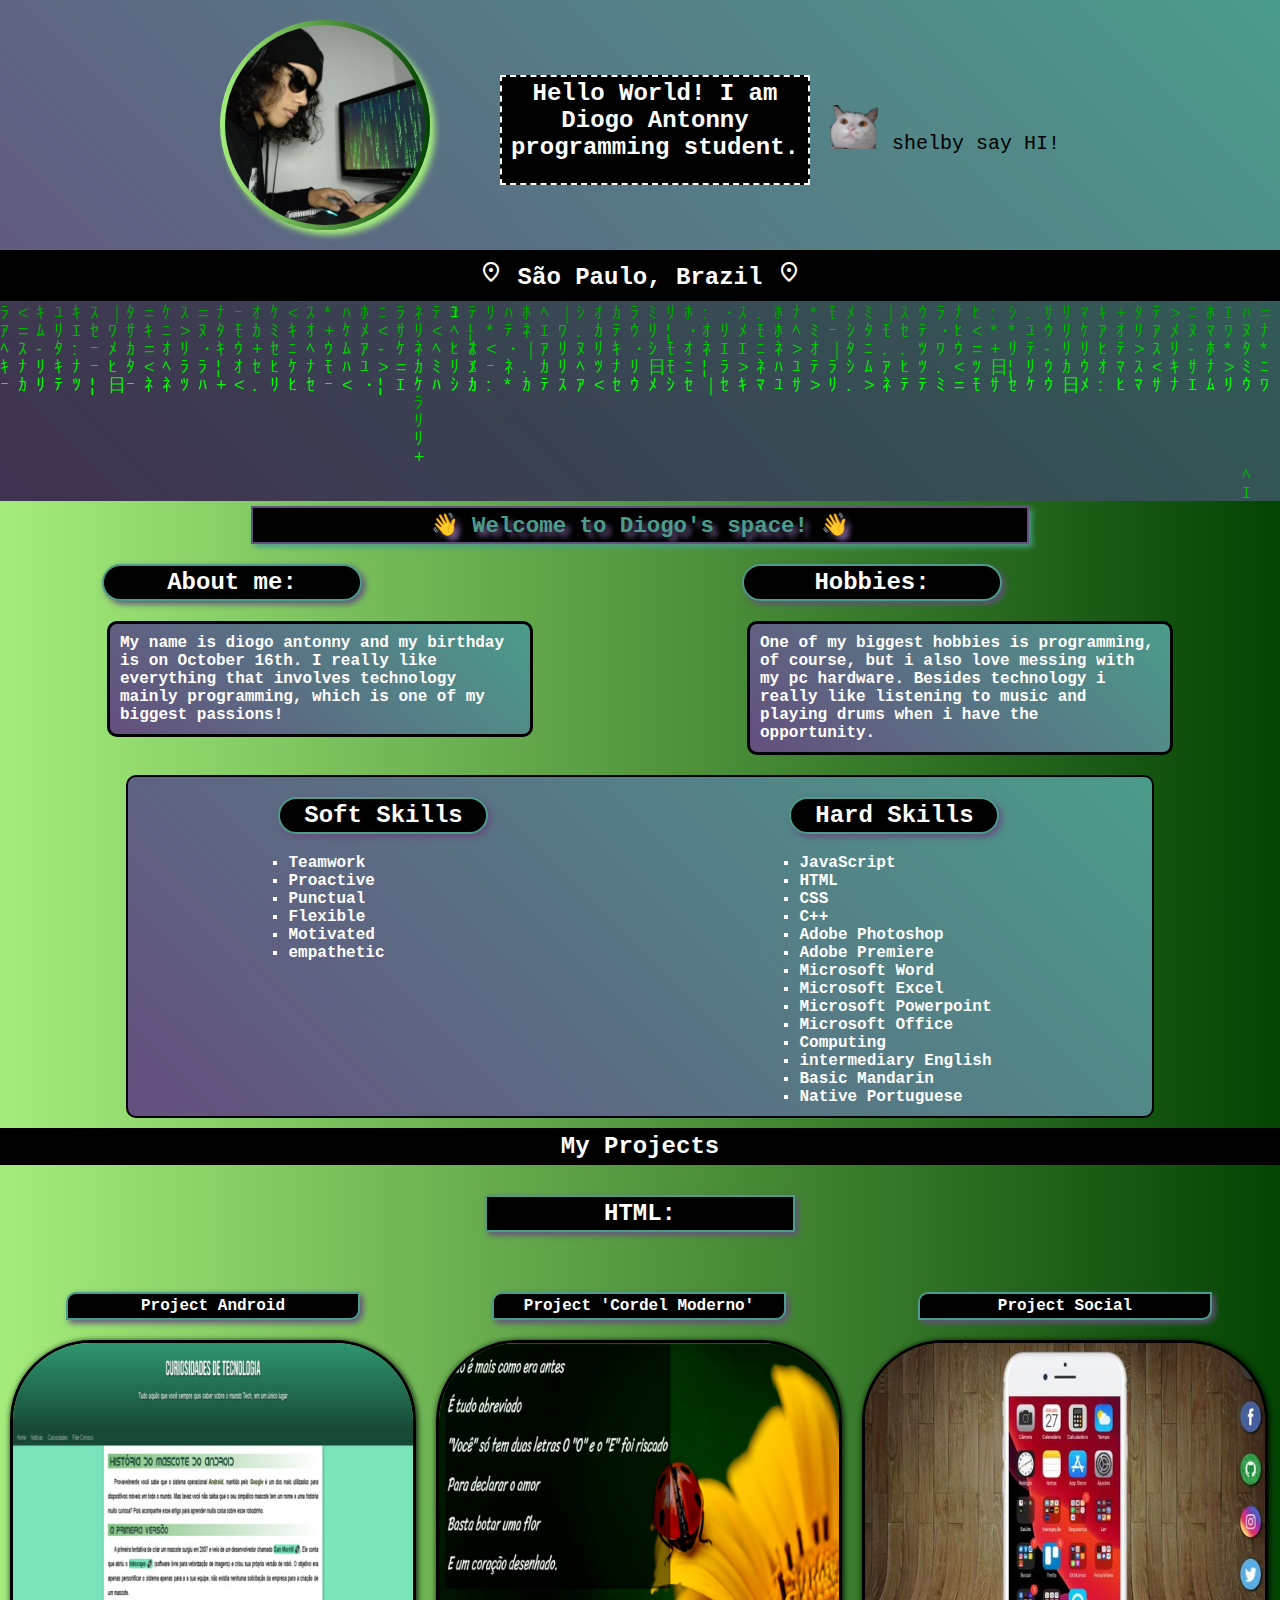
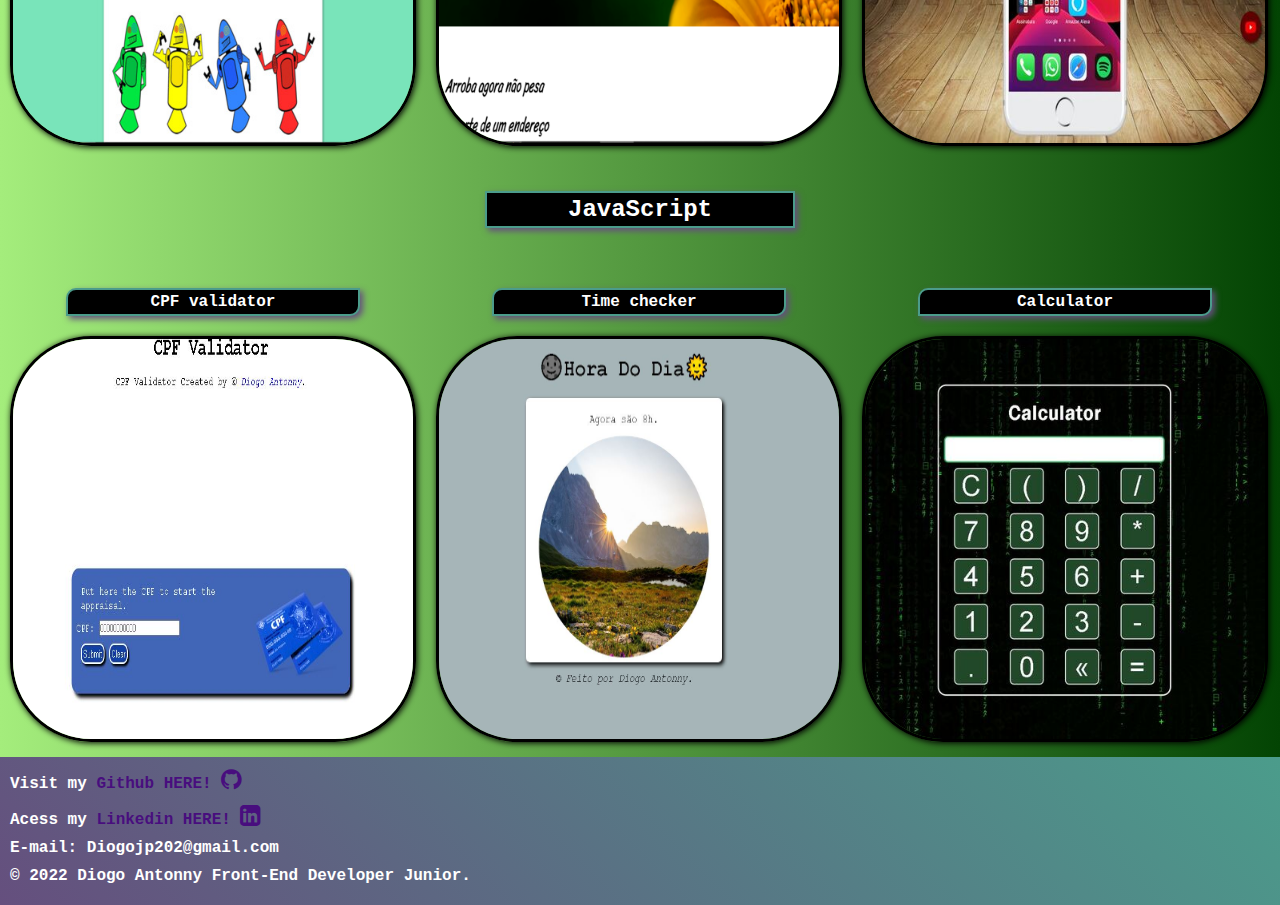
==== index.html @ 1740e3e9 "imagens trocadas" ====
<!DOCTYPE html>
<html lang="pt-br">
<head>
    <meta charset="UTF-8">
    <meta http-equiv="X-UA-Compatible" content="IE=edge">
    <meta name="viewport" content="width=device-width, initial-scale=1.0">
    <title>Diogo Antonny</title>

    <link rel="stylesheet" href="estilos/mobile.css" media="all">
    <link rel="stylesheet" href="estilos/outrasMidias.css">

    <link rel="stylesheet" href="https://fonts.googleapis.com/css2?family=Material+Symbols+Sharp:opsz,wght,FILL,GRAD@20..48,100..700,0..1,-50..200" />

    <link rel="stylesheet" href="https://cdnjs.cloudflare.com/ajax/libs/font-awesome/4.7.0/css/font-awesome.min.css">
    <link rel="shortcut icon" href="Imagens/Shelby.ico" type="image/x-icon">
</head>
<body>
    <header>
        <div class="divProfileImg">
            <img src="Imagens/DiogoHacker.jpg" alt="Diogo_Imagem" class="ProfileImg">
            <h1 id="apresentacao">
                Hello World! I am Diogo Antonny programming  student.
            </h1>
            <p style="font-size: 20px;" class="fontRaibow"><img src="Imagens/Shelby.png" alt="Shelby" id="shelby"> shelby say HI!</p>
        </div>
        <h2 class="Location">
            <span class="material-symbols-sharp"> location_on </span> São Paulo, Brazil <span class="material-symbols-sharp"> location_on </span>
        </h2>
        <canvas id="matrix"></canvas>
    </header>
    <main>
        <h1 id="welcome">  
            👋 Welcome to Diogo's space! 👋
        </h1>
        <div id="desc">
            <div class="aboutMe">
                <h2 class="topicos">
                    About me:
                </h2>
                <p class="descricao">
                    My name is diogo antonny and my birthday is on October 16th. I really like everything that involves technology mainly programming, which is one of my biggest passions!
                </p>
            </div>
            <div class="Hobbies">
                <h2 class="topicos">
                    Hobbies:
                </h2>
                <p class="descricao">
                    One of my biggest hobbies is programming, of course, but i also love messing with my pc hardware. Besides technology i really like listening to music and playing drums when i have the opportunity.
                </p>
            </div>
        </div>
        <div class="Skills">
            <div class="SoftSkills">
                <h2 class="topicos" id="sk1">
                    Soft Skills
                </h2>
                <ul>
                    <li>Teamwork</li>
                    <li>Proactive</li>
                    <li>Punctual</li>
                    <li>Flexible</li>
                    <li>Motivated</li>
                    <li>empathetic</li>
                </ul>
            </div>
            <div class="HardSkills">
                <h2 class="topicos" id="sk2">Hard Skills</h2>
                <ul id="UHS">
                    <!--Colocar icones das tecnologias-->
                    <li>JavaScript</li>
                    <li>HTML</li>
                    <li>CSS</li>
                    <li>C++</li>
                    <li>Adobe Photoshop</li>
                    <li>Adobe Premiere</li>
                    <li>Microsoft Word</li>
                    <li>Microsoft Excel</li>
                    <li>Microsoft Powerpoint</li>
                    <li>Microsoft Office</li>
                    <li>Computing</li>
                    <li>intermediary English</li>
                    <li>Basic Mandarin</li>
                    <li>Native Portuguese</li>
                </ul>
            </div>
        </div>
        <section>
            <h2  class="projetos">
                My Projects
            </h2>
            <h3>
                HTML:
            </h3>
            <article class="HTML_CSS" >
                <div class="Project" >
                    <h4>
                        Project Android
                    </h4>
                    <a href="https://diogojp202.github.io/Html-Css/Desafios/Modulo%202/Desafio010(com%20a%20aula)/Android.html" target="_blank">
                        <img src="Imagens/Android.jpg" alt="Project-Android" class="ProjectImg"> 
                    </a>
                </div>
                <div class="Project">
                    <h4>
                        Project 'Cordel Moderno'
                    </h4>
                    <a href="https://diogojp202.github.io/Html-Css/Desafios/Modulo%203/Desafio012/index.html" target="_blank">
                        <img src="Imagens/Project_Cordel.jpg" alt="Project-Cordel" class="ProjectImg"> 
                    </a>
                </div>
                <div class="Project">
                    <h4>
                        Project Social
                    </h4>
                    <a href="https://diogojp202.github.io/Html-Css/Desafios/Modulo-4/Desafio015/comovideo/Html/index.html" target="_blank">
                        <img src="Imagens/Project_Social.jpg" alt="Project-Social" class="ProjectImg">
                    </a>
                </div>
                <div class="Project">
                    <h4>
                        Project Dark Souls
                    </h4>
                    <a href="https://diogojp202.github.io/Projeto_Dark_Souls_3/" target="_blank">
                        <img src="Imagens/Project_Dark_Souls.JPG" alt="Project-Dark_Souls" class="ProjectImg">
                    </a>
                </div>
                <div class="Project">
                    <h4>
                        Project Login
                    </h4>
                    <a href="https://diogojp202.github.io/Html-Css/Desafios/Modulo-4/Desafio016/index.html" target="_blank">
                        <img src="Imagens/Tela_De_Login.JPG" alt="Project-Login" class="ProjectImg">
                    </a>
                </div>
            </article>
            <h3>
                JavaScript
            </h3>
            <article class="JavaScript">
                <div class="Project">
                    <h4>
                        CPF validator
                    </h4>
                    <a href="https://diogojp202.github.io/JavaScript/Udemy/desafios/desafio016/index.html" target="_blank">
                        <img src="Imagens/cfp.jpg" alt="calculator" class="ProjectImg">
                    </a>
                </div>
                <div class="Project">
                    <h4>
                        Time checker
                    </h4>
                    <a href="https://diogojp202.github.io/JavaScript/Desafioseaulas/ex01/ex01.html" target="_blank">
                        <img src="Imagens/TimerChecker.jpg" alt="TimeChecker" class="ProjectImg">
                    </a>
                </div>
                <div class="Project">
                    <h4>
                        Calculator
                    </h4>
                    <a href="https://diogojp202.github.io/JavaScript/Udemy/desafios/desafio015/calculadora.html " target="_blank">
                        <img src="Imagens/calculator1.jpg" alt="calculator" class="ProjectImg">
                    </a>
                </div>
                <div class="Project">
                    <h4>
                        Age checker
                    </h4>
                    <a href="https://diogojp202.github.io/JavaScript/Desafioseaulas/ex02/ex02.html" target="_blank">
                        <img src="Imagens/Age_Verificator.jpg" alt="AgeChecker" class="ProjectImg">
                    </a>
                </div>
                <div class="Project">
                    <h4>
                        Matrix Rain
                    </h4>
                    <a href="https://diogojp202.github.io/JavaScript/DesafiosEmJS/MatrixRain/index.html" target="_blank">
                        <img src="Imagens/Matrix_Rain.jpg" alt="Matrix Rain" class="ProjectImg">
                    </a>
                </div>
                <div class="Project">
                    <h4>
                        IMC
                    </h4>
                    <a href="https://diogojp202.github.io/JavaScript/Udemy/desafios/desafio007.1/index.html" target="_blank">
                        <img src="Imagens/IMC_Verificator.JPG" alt="IMC" class="ProjectImg">
                    </a>
                </div>
                <div class="Project">
                    <h4>
                        Timer
                    </h4>
                    <a href="https://diogojp202.github.io/JavaScript/Udemy/desafios/desafio013/modelo.html" target="_blank">
                        <img src="Imagens/timer.jpg" alt="Timer" class="ProjectImg">
                    </a>
                </div>
                <div class="Project">
                    <h4>
                        To-Do List
                    </h4>
                    <a href="https://diogojp202.github.io/JavaScript/Udemy/desafios/desafio014/modelo.html" target="_blank">
                        <img src="Imagens/To_Do_List.JPG" alt="to-do-list" class="ProjectImg">
                    </a>
                </div>
                <div class="Project">
                    <h4>
                        Counter
                    </h4>
                    <a href="https://diogojp202.github.io/JavaScript/Desafioseaulas/ex03/ex03.html" target="_blank">
                        <img src="Imagens/counter1.jpg" alt="Couter" class="ProjectImg">
                    </a>
                </div>
                <div class="Project">
                    <h4>
                        Multiplication table
                    </h4>
                    <a href="https://diogojp202.github.io/JavaScript/Desafioseaulas/ex04/ex04.html" target="_blank">
                        <img src="Imagens/MultiplicationTable.jpg" alt="MultiplicationTable" class="ProjectImg">
                    </a>
                </div>
                <div class="Project">
                    <h4>
                        Numbers Analyzer
                    </h4>
                    <a href="https://diogojp202.github.io/JavaScript/Desafioseaulas/ex05/index.html" target="_blank">
                        <img src="Imagens/NumbersAnalyzer.jpg" alt="NumbersAnalyzer" class="ProjectImg">
                    </a>
                </div>
                <div class="Project">
                    <h4>
                        String Exercise
                    </h4>
                    <a href="https://diogojp202.github.io/JavaScript/Udemy/desafios/desafio004/index.html" target="_blank">
                        <img src="Imagens/StringExercise.PNG" alt="StringExercise" class="ProjectImg">
                    </a>
                </div>
                <div class="Project">
                    <h4>
                        Number Exercise
                    </h4>
                    <a href="https://diogojp202.github.io/JavaScript/Udemy/desafios/desafio005/index.html" target="_blank">
                        <img src="Imagens/NumberExercise.jpg" alt="NumberExercise" class="ProjectImg">
                    </a>
                </div>
                <div class="Project">
                    <h4>
                        Form
                    </h4>
                    <a href="https://diogojp202.github.io/JavaScript/Udemy/desafios/desafio006/formul%C3%A1rio.html" target="_blank">
                        <img src="Imagens/form.jpg" alt="form" class="ProjectImg">
                    </a>
                </div>
            </article>
        </section>
    </main>
    <footer>
        <p class="links">
             Visit my
            <a href="https://github.com/DiogoJP202" target="_blank">
                Github HERE! <i style="font-size:24px" class="fa">
                    &#xf09b;
                </i>
            </a>
        </p>
        
        <p class="links">
            Acess my <a href="https://www.linkedin.com/in/diogo-antonny-8a65281b8/" target="_blank">
                Linkedin HERE! 
                <i style="font-size:24px" class="fa">
                    &#xf08c;
                </i>
            </a>
        </p>

        <p class="links">
            E-mail: Diogojp202@gmail.com
        </p>
        <p class="links">
            © 2022 Diogo Antonny Front-End Developer Junior. 
        </p>
    </footer>
    <script src="Script/index.js"></script>
</body>
</html>
---- estilos/mobile.css ----
@charset "UTF-8";

*{
    padding: 0px;
    margin: 0px;
}

:root{
    --cor1: #008000;
    --cor2: #A4ED7C;
    --cor3: linear-gradient( to right, #A4ED7C, #034403);
    --cor4: #034403;
    --cor5: #4b9c8b;
    --cor6: #654f7e;
    --cor7: linear-gradient( 45deg, #654f7e, #4b9c8b);
    --cor8: rgb(72, 14, 126);

}

html, body{
    height: 100%;
}
body{
    font-family: 'Courier New', Courier, monospace;
    background-image: var(--cor3);
}

header{
    padding-top: 10px;
    background-color: var(--cor5);
    background-image: var(--cor7);
}

h1{
    font-size: 1.5em;
    margin: 20px;
    text-align: center;
    background-color: black;
    color: white;
    border: 2px dashed white;
    padding: 3px;
}

.ProfileImg{
    width: 200px;
    margin: auto;
    margin-bottom: 25px;
    display: block;
    padding: 5px;
    border-radius: 50%;
    box-shadow: 5px 5px 6px var(--cor2);
    background-image: var(--cor3);
}

.Location{
    text-align: center;
    background-color: black;
    color: white;
    width: auto;
    padding: 10px;
}

h1#welcome{
    text-align: center;
    border: 2px solid var(--cor6);
    color: var(--cor5);
    text-shadow: 5px 5px 5px var(--cor6);
    box-shadow: 3px 3px 6px var(--cor5);
    font-size: 1.4em;
}
canvas{
    margin-bottom: -5px;
}
div.aboutMe {
    text-align: left;
}
.topicos{
    max-width: 300px;
    margin: 20px 0px ;
    text-align: center;
    font-size: 1.5em;
    background-color: black;
    color: white;
    border: 2px solid var(--cor5);
    padding: 3px;
    border-radius: 40px;
    box-shadow: 3px 3px 6px var(--cor6);
}
#sk1, #sk2{
    width: 200px;
}
.descricao{
    background-color: var(--cor2);
    background-image: var(--cor7);
    padding: 10px;
    font-size: 1em;
    font-weight: bold;
    font-weight: bold;
    border: 3px solid black;
    border-radius: 10px;
    color: white;
    margin: 5px;
    margin-bottom: 20px;
}

.Skills{
    display: flex;
    flex-direction: row;
    justify-content: space-evenly;
    border: 2px solid black;
    border-radius: 10px;
    margin: 5px;
    background-image: var(--cor7);
}

ul{
    margin: 10px;
}

li{
    list-style: square;
    font-size: 1em;
    font-weight: bold;
    color: white;
}

.projetos{
    text-align: center;
    background-color: black;
    color: white;
    width: auto;
    padding: 5px;
    margin-top: 10px;
    margin-bottom: 10px;
}

.HTML_CSS{
    display: flex;
    flex-direction: row;
    justify-content: left;
    align-items: center;
    overflow-x: auto;
}
.JavaScript{
    display: flex;
    flex-direction: row;
    justify-content: left;
    align-items: center;
    overflow-x: auto;
}

.Project{
    margin: 10px 10px;
}

.ProjectImg{ 
    width: 400px;
    height: 400px;
    border-radius: 20%;
    border: 3px solid black;
    box-shadow: 1px 1px 6px black;
}

h3{
    max-width: 300px;
    margin: 30px auto ;
    text-align: center;
    font-size: 1.5em;
    background-color: black;
    color: white;
    border: 2px solid var(--cor5);
    padding: 3px;
    box-shadow: 3px 3px 6px var(--cor6);
}

h4{
    display: block;
    width: 70%;
    margin: 20px auto ;
    text-align: center;
    font-size: 1em;
    background-color: black;
    color: white;
    border: 2px solid var(--cor5);
    padding: 3px;
    border-radius: 10px 0px 10px 0px;
    box-shadow: 3px 3px 6px var(--cor6);
}

section{ margin: auto; }

footer{
    background-color: var(--cor6);
    background-image: var(--cor7);
    font-size: 1em;
    padding: 10px;
    font-weight: bold;
    font-weight: bold;
    color: white;
}
.links{
    margin-bottom: 10px;
}
a{
    text-decoration: none;
    color: var(--cor8);
}
a:hover{
    color: var(--cor2);
}
#shelby{
    width: 50px;
}
---- estilos/outrasMidias.css ----
@charset "UTF-8";


@media screen and (min-width: 768px){

    .divProfileImg{
        display: flex;
        align-items: center;
        justify-content: center;
    }

    .ProfileImg{
        margin: 10px 50px 20px 0px;
    }

    #apresentacao{
        width: 300px;
        height: 100px;
    }

    #welcome{
        margin: auto;
        margin-top: 5px;
        max-width: 768px;
    }

    #desc{
        display: flex;
        justify-content: space-around;
        align-items: flex-start;
    }

    .Skills{
        width: 80%;
        justify-content: space-around;
        margin: auto;
    }

    .topicos{
        width: 250px;
    }
    
    .descricao{
        max-width: 400px;
    }
}
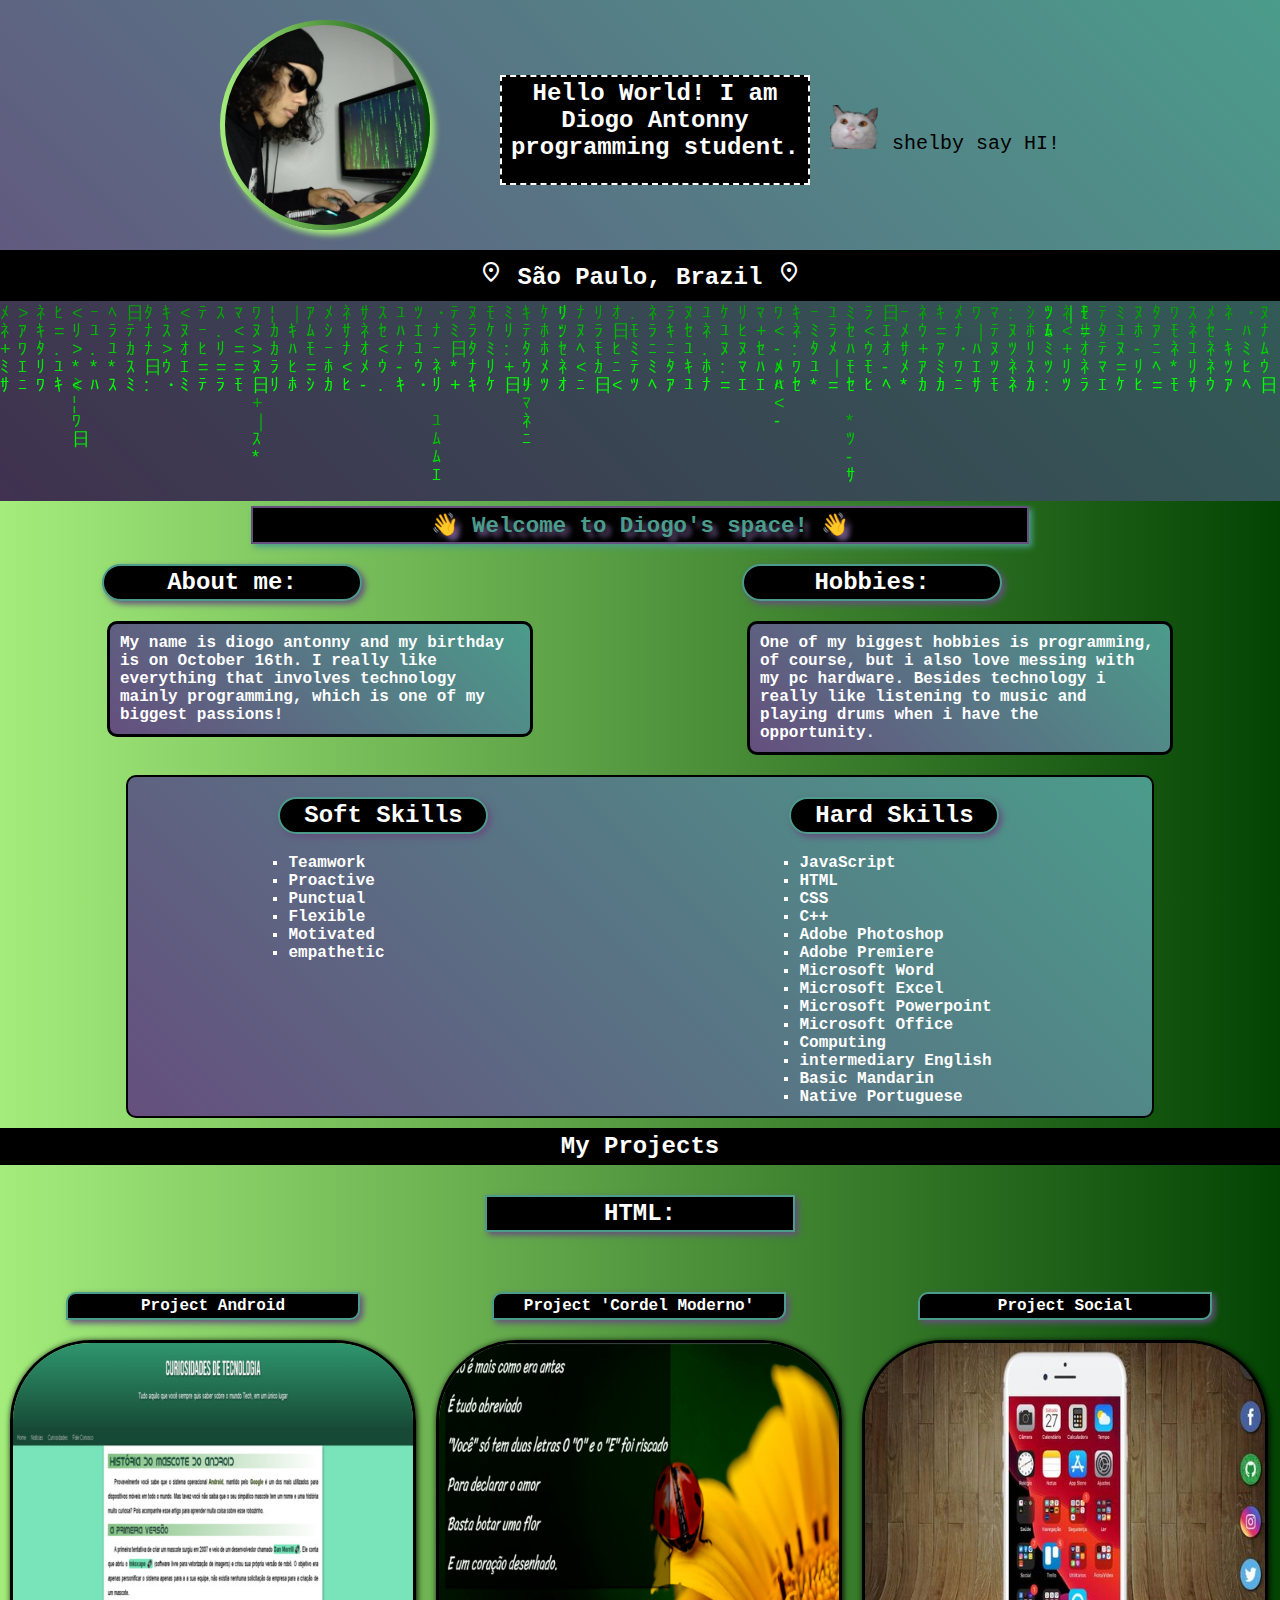
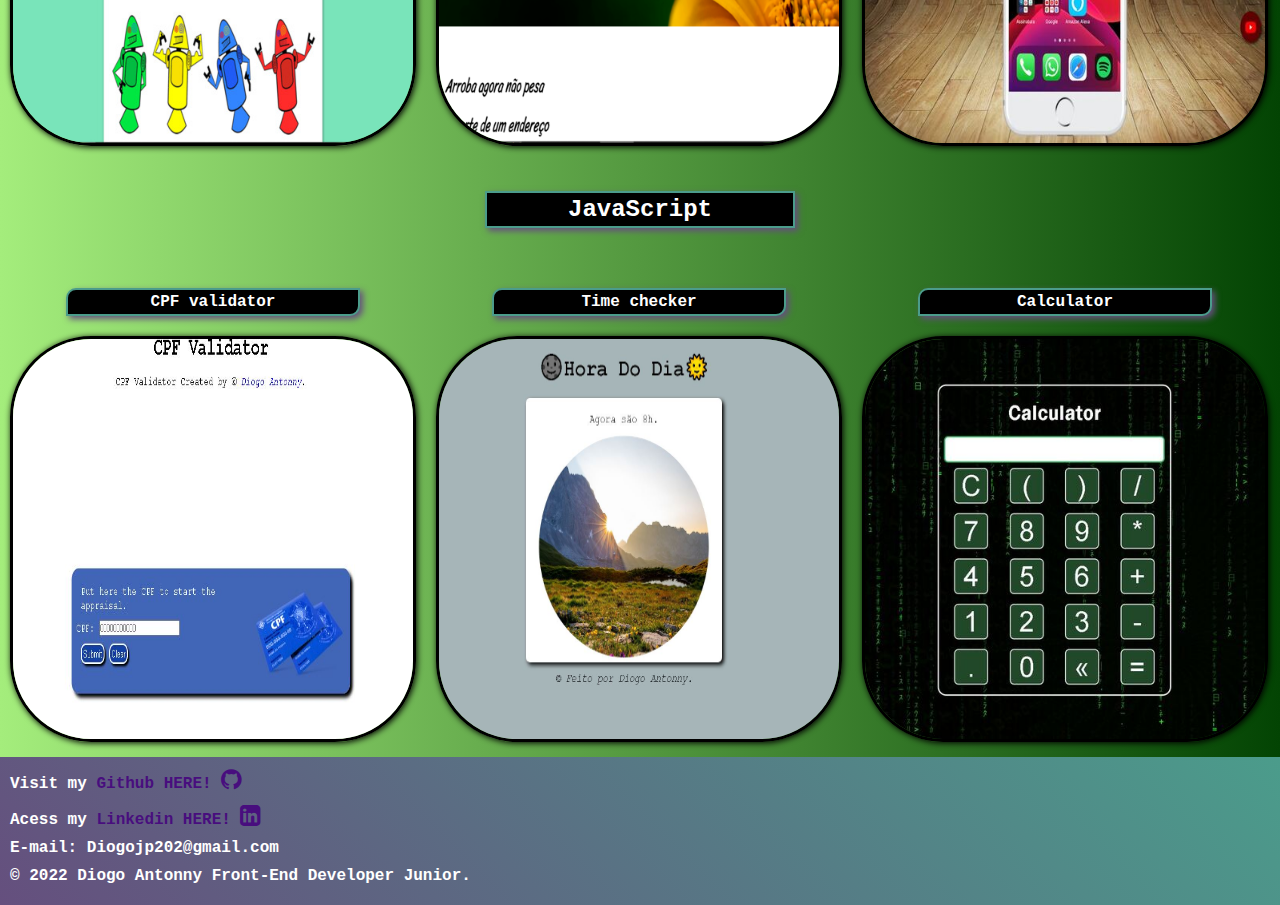
==== commit ea31373f: "timer link" ====
--- a/index.html
+++ b/index.html
@@ -190,7 +190,7 @@
                     <h4>
                         Timer
                     </h4>
-                    <a href="https://diogojp202.github.io/JavaScript/Udemy/desafios/desafio013/modelo.html" target="_blank">
+                    <a href="https://diogojp202.github.io/JavaScript/Udemy/desafios/desafio013/timer.html" target="_blank">
                         <img src="Imagens/timer.jpg" alt="Timer" class="ProjectImg">
                     </a>
                 </div>
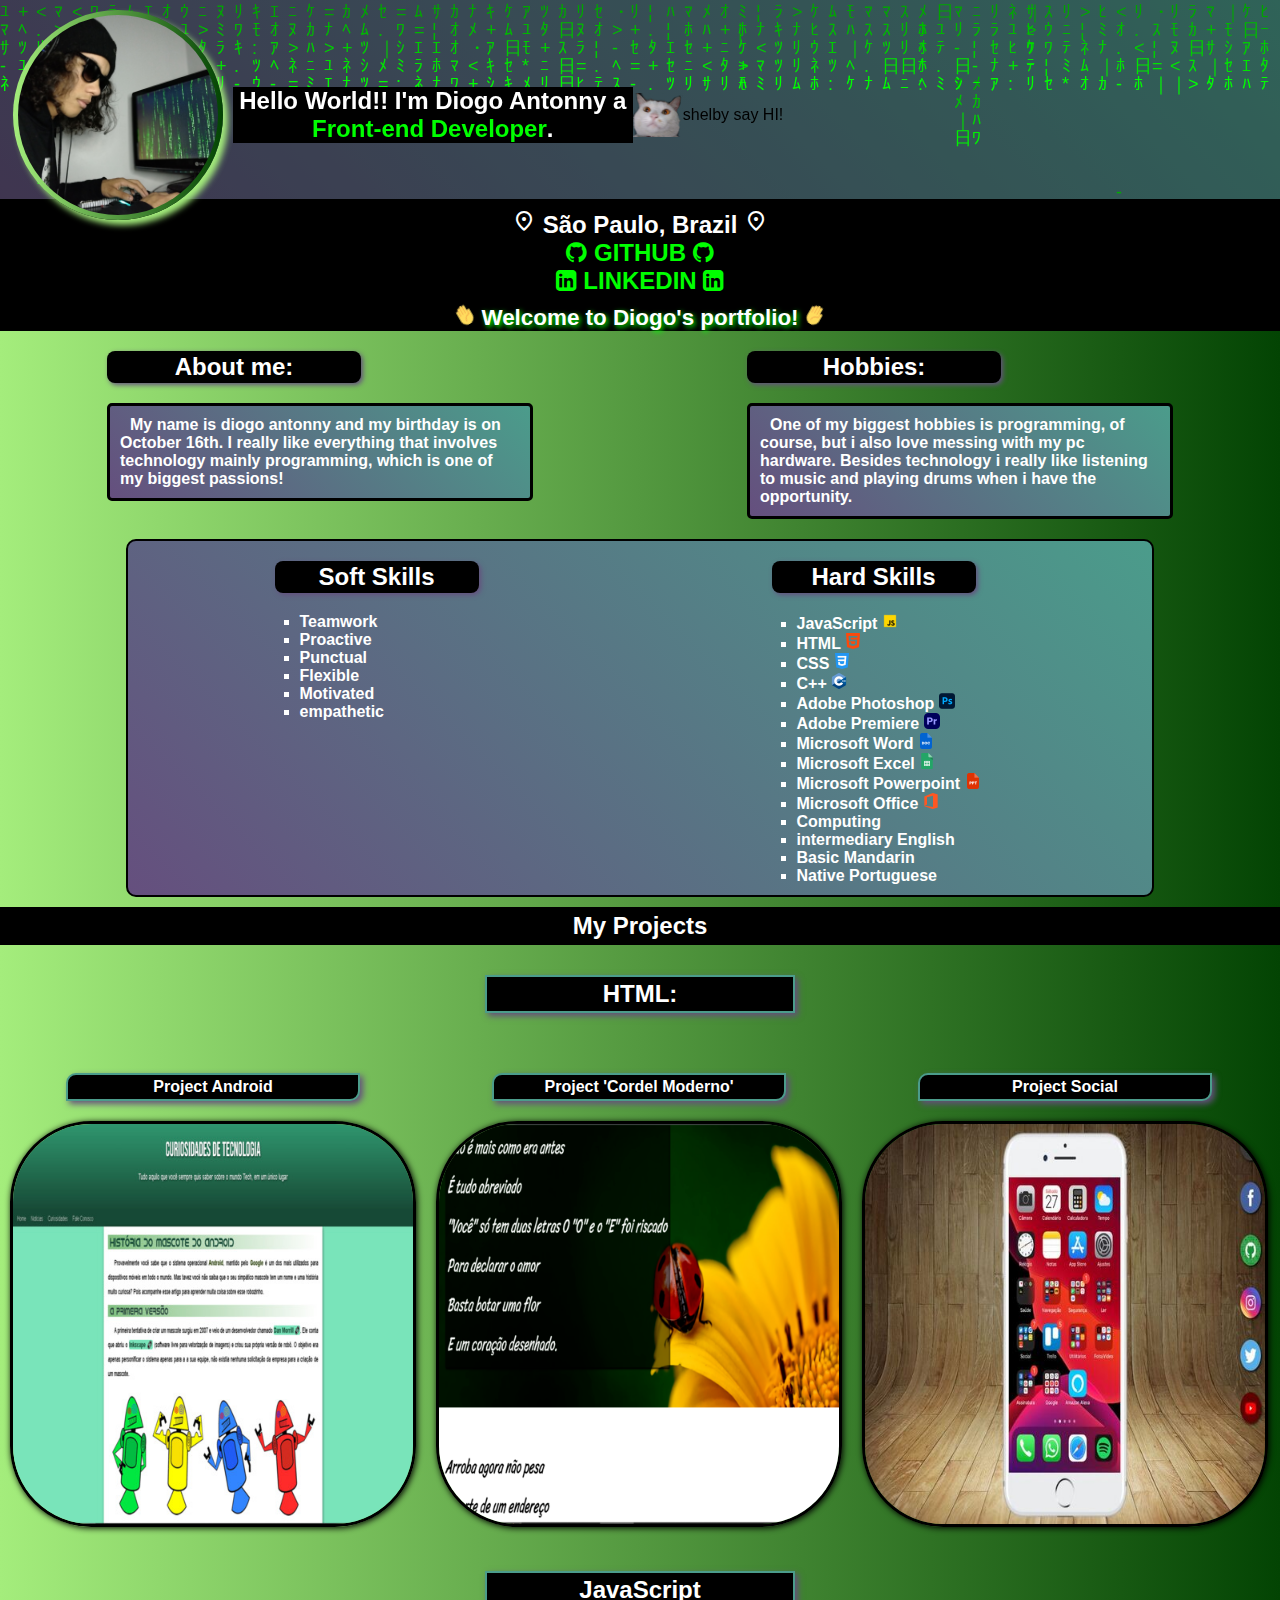
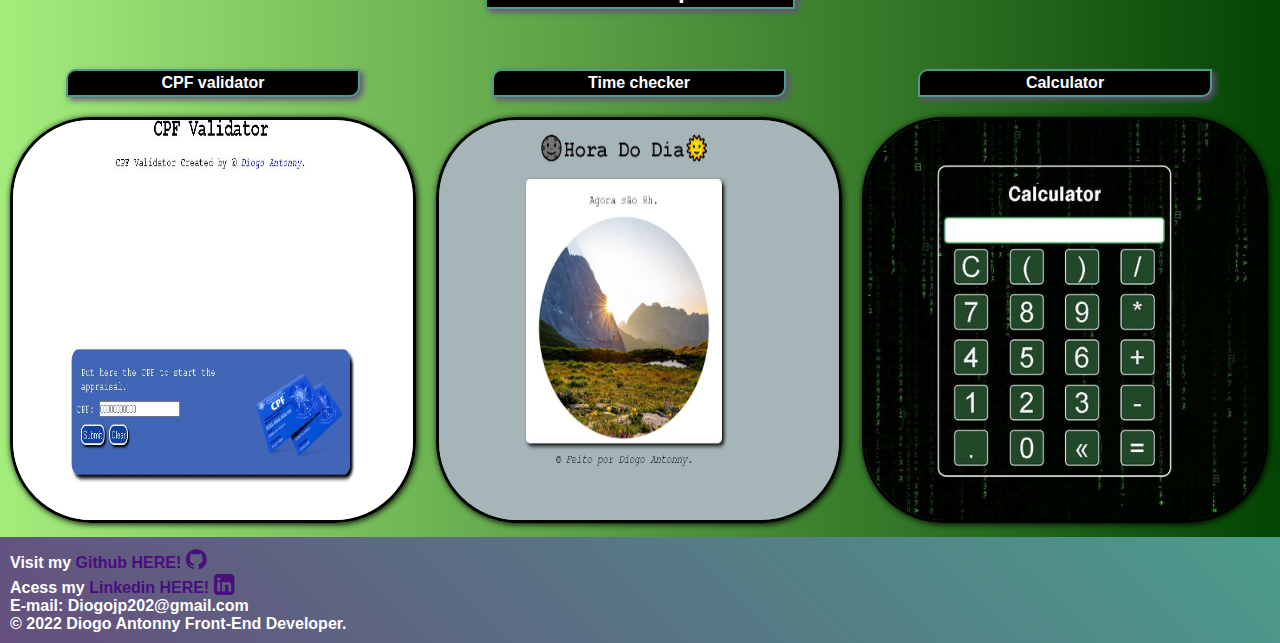
==== commit 757f849b: "CSS e JAVASCRIPT" ====
--- a/index.html
+++ b/index.html
@@ -19,18 +19,35 @@
         <div class="divProfileImg">
             <img src="Imagens/DiogoHacker.jpg" alt="Diogo_Imagem" class="ProfileImg">
             <h1 id="apresentacao">
-                Hello World! I am Diogo Antonny programming  student.
+                Hello World!! I'm Diogo Antonny a <strong>Front-end Developer</strong>.
             </h1>
-            <p style="font-size: 20px;" class="fontRaibow"><img src="Imagens/Shelby.png" alt="Shelby" id="shelby"> shelby say HI!</p>
+            <p class="fontRaibow"><img src="Imagens/Shelby.png" alt="Shelby" id="shelby"> shelby say HI!</p>
         </div>
+
+        <canvas id="matrix"></canvas>
         <h2 class="Location">
             <span class="material-symbols-sharp"> location_on </span> São Paulo, Brazil <span class="material-symbols-sharp"> location_on </span>
+            <p class="linkR">
+               <a href="https://github.com/DiogoJP202" target="_blank">
+                <i style="font-size:24px" class="fa">&#xf09b;</i>
+                GITHUB
+                <i style="font-size:24px" class="fa">&#xf09b;</i>
+               </a>
+           </p>
+           <p class="linkR">
+            <a href="https://www.linkedin.com/in/diogo-antonny-8a65281b8/" target="_blank">
+                <i style="font-size:24px" class="fa">&#xf08c;</i>
+                LINKEDIN
+                <i style="font-size:24px" class="fa">&#xf08c;</i>
+               </a>
+           </p>
         </h2>
-        <canvas id="matrix"></canvas>
     </header>
     <main>
         <h1 id="welcome">  
-            👋 Welcome to Diogo's space! 👋
+            <img src="Imagens/hand.png" alt="handEmoji" class="hand"> 
+            Welcome to Diogo's portfolio!
+            <img src="Imagens/hand.png" alt="handEmoji" class="hand">
         </h1>
         <div id="desc">
             <div class="aboutMe">
@@ -56,32 +73,32 @@
                     Soft Skills
                 </h2>
                 <ul>
-                    <li>Teamwork</li>
-                    <li>Proactive</li>
-                    <li>Punctual</li>
-                    <li>Flexible</li>
-                    <li>Motivated</li>
-                    <li>empathetic</li>
+                    <li>Teamwork
+                    <li>Proactive
+                    <li>Punctual
+                    <li>Flexible
+                    <li>Motivated
+                    <li>empathetic
                 </ul>
             </div>
             <div class="HardSkills">
                 <h2 class="topicos" id="sk2">Hard Skills</h2>
                 <ul id="UHS">
                     <!--Colocar icones das tecnologias-->
-                    <li>JavaScript</li>
-                    <li>HTML</li>
-                    <li>CSS</li>
-                    <li>C++</li>
-                    <li>Adobe Photoshop</li>
-                    <li>Adobe Premiere</li>
-                    <li>Microsoft Word</li>
-                    <li>Microsoft Excel</li>
-                    <li>Microsoft Powerpoint</li>
-                    <li>Microsoft Office</li>
-                    <li>Computing</li>
-                    <li>intermediary English</li>
-                    <li>Basic Mandarin</li>
-                    <li>Native Portuguese</li>
+                    <li>JavaScript <img src="Imagens/javascript.png">
+                    <li>HTML <img src="Imagens/html-5.png">
+                    <li>CSS <img src="Imagens/css-3.png">
+                    <li>C++ <img src="Imagens/c-.png">
+                    <li>Adobe Photoshop <img src="Imagens/photoshop.png">
+                    <li>Adobe Premiere <img src="Imagens/premiere-pro.png">
+                    <li>Microsoft Word <img src="Imagens/doc.png">
+                    <li>Microsoft Excel <img src="Imagens/sheets.png">
+                    <li>Microsoft Powerpoint <img src="Imagens/ppt.png">
+                    <li>Microsoft Office <img src="Imagens/office.png">
+                    <li>Computing <img src="">
+                    <li>intermediary English <img src="">
+                    <li>Basic Mandarin <img src="">
+                    <li>Native Portuguese <img src="">
                 </ul>
             </div>
         </div>
@@ -276,7 +293,7 @@
             E-mail: Diogojp202@gmail.com
         </p>
         <p class="links">
-            © 2022 Diogo Antonny Front-End Developer Junior. 
+            © 2022 Diogo Antonny Front-End Developer. 
         </p>
     </footer>
     <script src="Script/index.js"></script>
--- a/estilos/mobile.css
+++ b/estilos/mobile.css
@@ -21,117 +21,170 @@
     height: 100%;
 }
 body{
-    font-family: 'Courier New', Courier, monospace;
+    font-family: 'Franklin Gothic Medium', 'Arial Narrow', Arial, sans-serif;
+
     background-image: var(--cor3);
+
+    overflow-x: hidden;
 }
 
 header{
-    padding-top: 10px;
     background-color: var(--cor5);
     background-image: var(--cor7);
 }
 
 h1{
+    font-family: 'Franklin Gothic Medium', 'Arial Narrow', Arial, sans-serif;
     font-size: 1.5em;
-    margin: 20px;
-    text-align: center;
-    background-color: black;
-    color: white;
-    border: 2px dashed white;
-    padding: 3px;
+    text-align: center;
+    color: #FFF;
+
+    background-color: #000;
+}
+
+#apresentacao{
+    margin: auto;
+    width: 400px;
+
+    color: #FFF;
+}
+
+#apresentacao > strong {
+    color: #0F0;
+}
+
+.fontRaibow{
+    display: flex;
+    justify-content: center;
+    align-items: center;
+
+    font-size: 1em; 
+    text-align: center;
 }
 
 .ProfileImg{
+    display: block;
     width: 200px;
+    padding: 5px;
+
     margin: auto;
     margin-bottom: 25px;
-    display: block;
-    padding: 5px;
+
     border-radius: 50%;
     box-shadow: 5px 5px 6px var(--cor2);
     background-image: var(--cor3);
 }
 
 .Location{
-    text-align: center;
-    background-color: black;
-    color: white;
     width: auto;
+
     padding: 10px;
-}
-
-h1#welcome{
-    text-align: center;
-    border: 2px solid var(--cor6);
-    color: var(--cor5);
-    text-shadow: 5px 5px 5px var(--cor6);
-    box-shadow: 3px 3px 6px var(--cor5);
+
+    text-align: center;
+    color: #FFF;
+
+    background-color: #000;
+}
+
+.linkR > a{
+    color: #0F0;
+}
+
+.linkR > a:hover{
+    transition-duration: 3s;
+    transition: .5s;
+
+    color: #FFF;
+    font-size: 1.3em;
+}
+
+#welcome{
     font-size: 1.4em;
-}
+    color: #FFF;
+    text-align: center;    
+    text-shadow: 2px 2px 5px #0F0;
+}
+
+.hand{
+    transition-duration: .5s;
+    transition: .5s;
+}
+
 canvas{
     margin-bottom: -5px;
 }
-div.aboutMe {
-    text-align: left;
-}
+
 .topicos{
     max-width: 300px;
-    margin: 20px 0px ;
+
+    margin: 20px 5px;
+    padding: 2px;
+
     text-align: center;
     font-size: 1.5em;
-    background-color: black;
-    color: white;
-    border: 2px solid var(--cor5);
-    padding: 3px;
-    border-radius: 40px;
-    box-shadow: 3px 3px 6px var(--cor6);
-}
+    color: white;
+
+    background-color: #000;
+    border-radius: 8px;
+    box-shadow: 2px 2px 5px var(--cor6);
+}
+
 #sk1, #sk2{
     width: 200px;
 }
+
 .descricao{
-    background-color: var(--cor2);
-    background-image: var(--cor7);
     padding: 10px;
-    font-size: 1em;
-    font-weight: bold;
-    font-weight: bold;
-    border: 3px solid black;
-    border-radius: 10px;
-    color: white;
     margin: 5px;
     margin-bottom: 20px;
+
+    text-indent: 10px;
+    font-size: 1em;
+    font-weight: bold;
+    font-weight: bold;
+    color: white;
+
+    border: 3px solid black;
+    border-radius: 5px;
+    background-color: var(--cor6);
+    background-image: var(--cor7);
 }
 
 .Skills{
     display: flex;
     flex-direction: row;
     justify-content: space-evenly;
+ 
+    margin: 5px;
+
     border: 2px solid black;
     border-radius: 10px;
-    margin: 5px;
     background-image: var(--cor7);
 }
 
 ul{
-    margin: 10px;
+    margin: 10px 30px;
 }
 
 li{
     list-style: square;
+
     font-size: 1em;
     font-weight: bold;
     color: white;
 }
 
 .projetos{
-    text-align: center;
-    background-color: black;
-    color: white;
     width: auto;
+
     padding: 5px;
     margin-top: 10px;
     margin-bottom: 10px;
+
+    text-align: center;
+    color: white;
+
+    background-color: black;
 }
 
 .HTML_CSS{
@@ -198,13 +251,12 @@
     font-weight: bold;
     color: white;
 }
-.links{
-    margin-bottom: 10px;
-}
+
 a{
     text-decoration: none;
     color: var(--cor8);
 }
+
 a:hover{
     color: var(--cor2);
 }
--- a/estilos/outrasMidias.css
+++ b/estilos/outrasMidias.css
@@ -7,21 +7,12 @@
         display: flex;
         align-items: center;
         justify-content: center;
+        position: absolute;
+        left: 1vw;
     }
 
     .ProfileImg{
-        margin: 10px 50px 20px 0px;
-    }
-
-    #apresentacao{
-        width: 300px;
-        height: 100px;
-    }
-
-    #welcome{
-        margin: auto;
-        margin-top: 5px;
-        max-width: 768px;
+        margin: 10px 10px 10px 0px;
     }
 
     #desc{
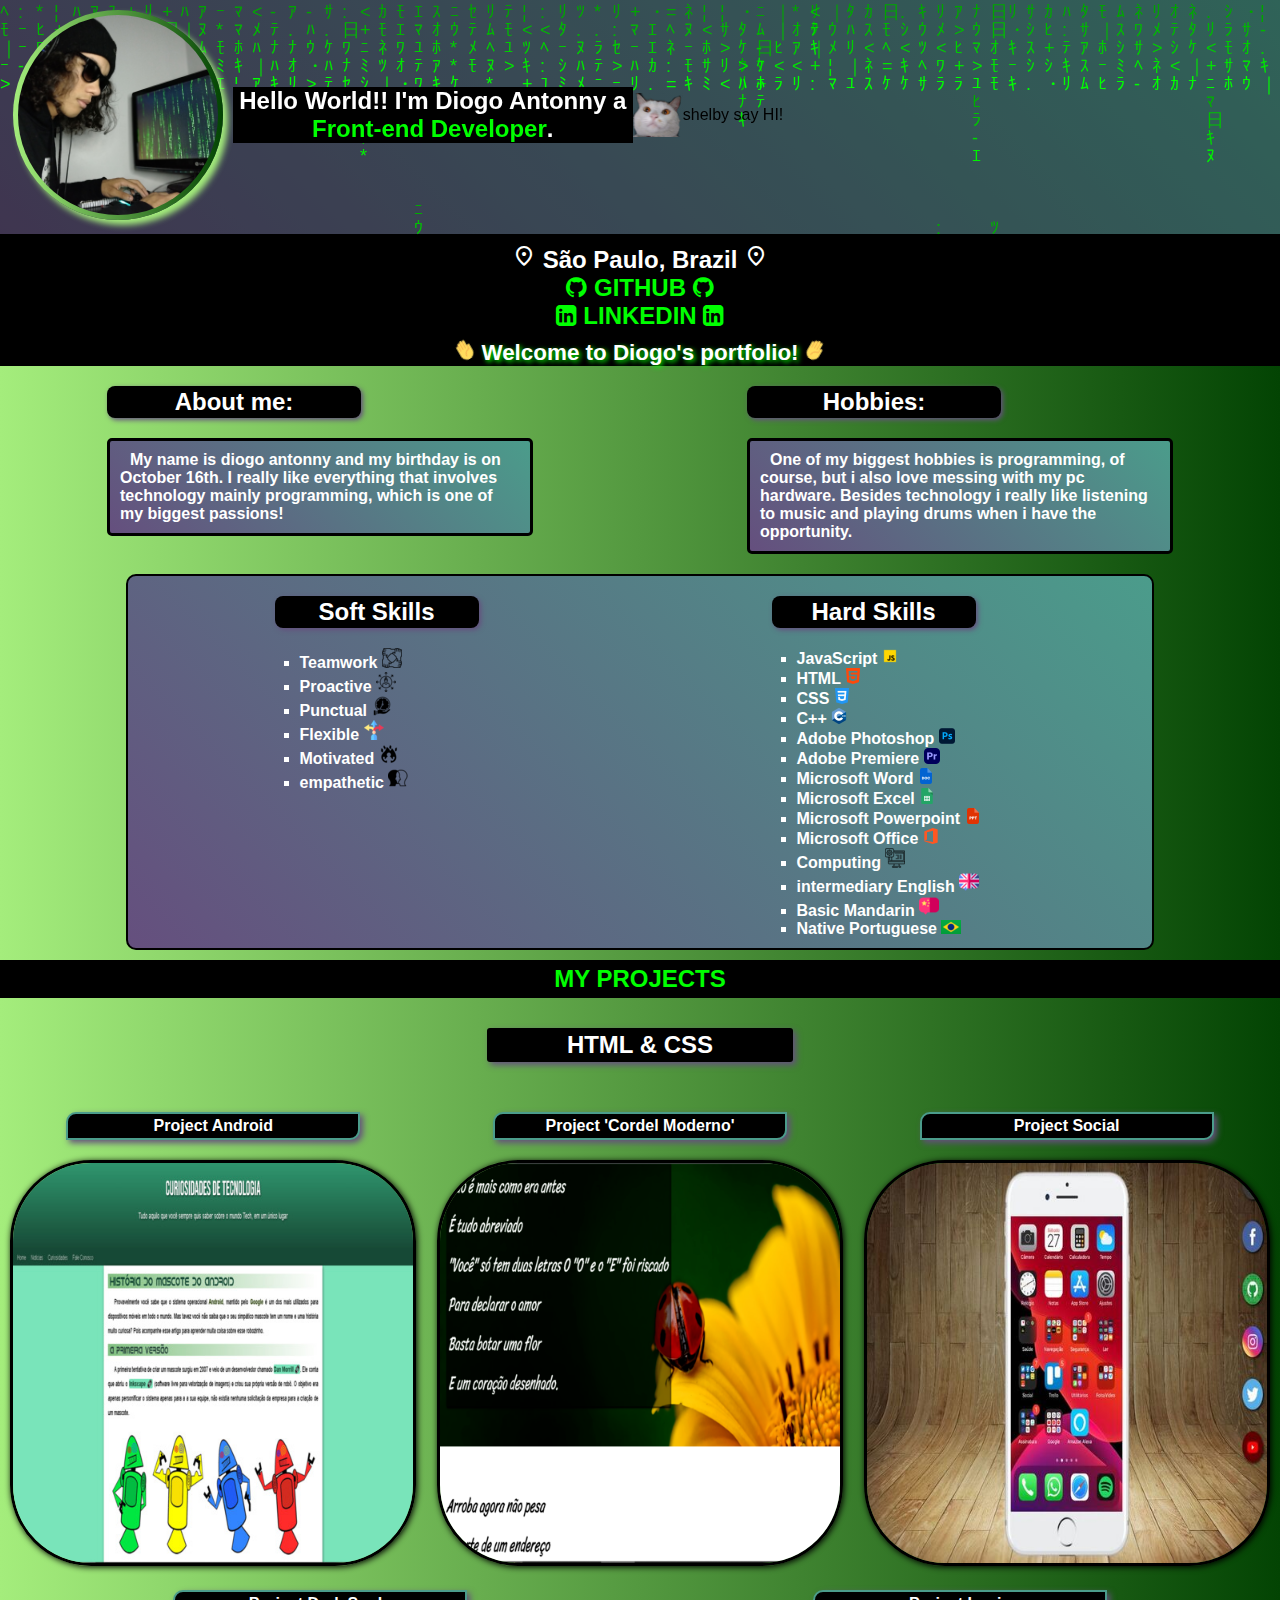
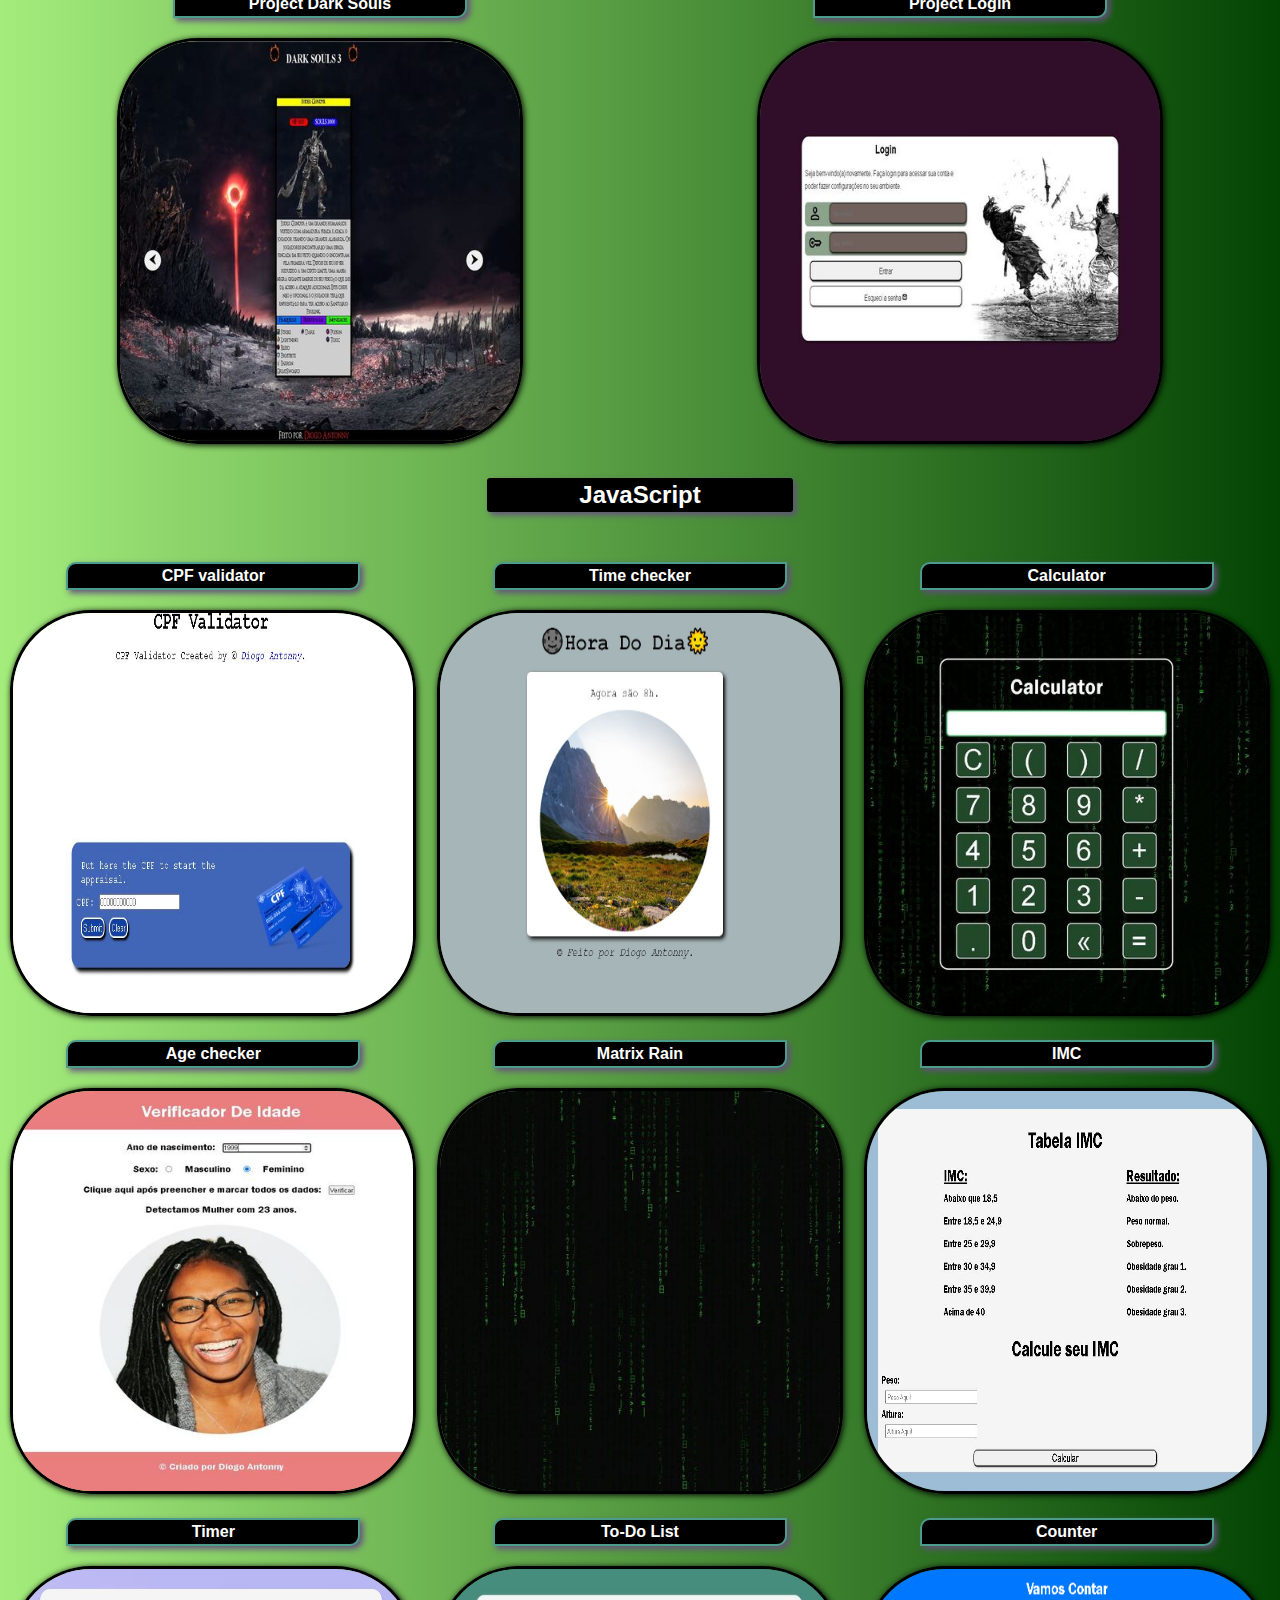
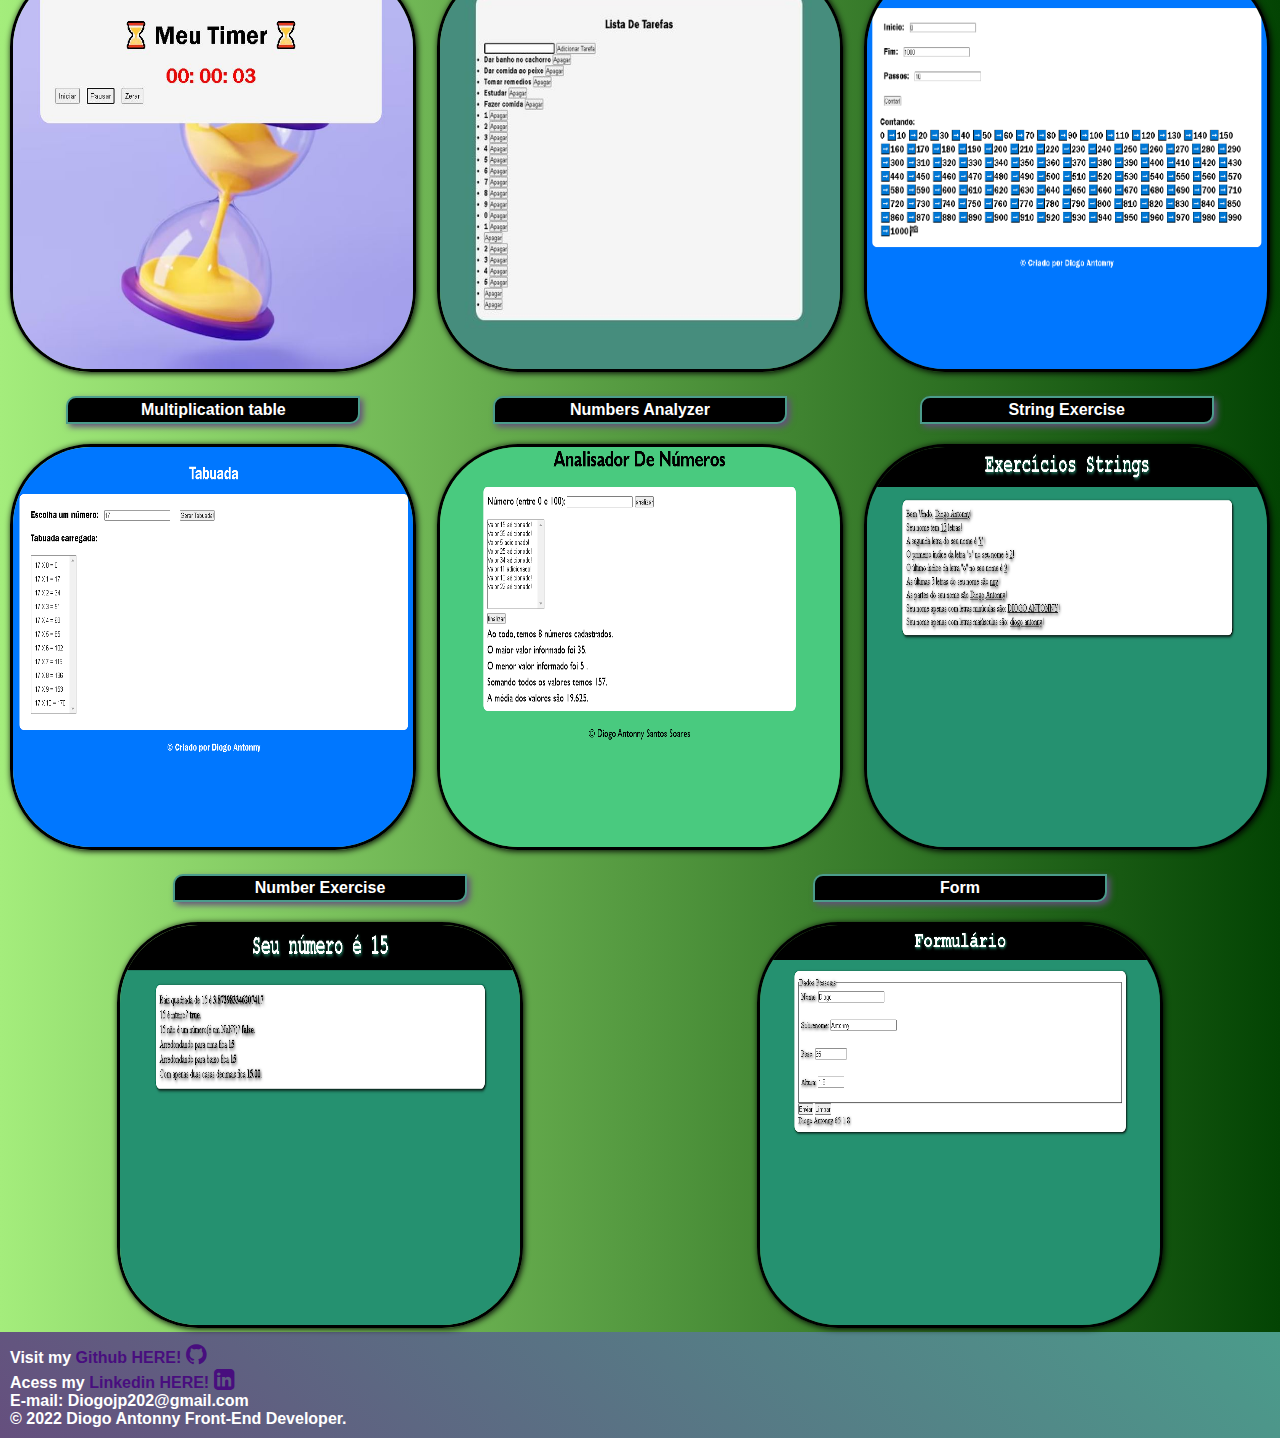
==== commit d6370d31: "ALL" ====
--- a/index.html
+++ b/index.html
@@ -73,18 +73,17 @@
                     Soft Skills
                 </h2>
                 <ul>
-                    <li>Teamwork
-                    <li>Proactive
-                    <li>Punctual
-                    <li>Flexible
-                    <li>Motivated
-                    <li>empathetic
+                    <li>Teamwork <img src="Imagens/teamW.png">
+                    <li>Proactive <img src="Imagens/Proactive.png">
+                    <li>Punctual <img src="Imagens/Punctual.png">
+                    <li>Flexible <img src="Imagens/Flexible.png">
+                    <li>Motivated <img src="Imagens/Motivated.png">
+                    <li>empathetic <img src="Imagens/empathetic.png">
                 </ul>
             </div>
             <div class="HardSkills">
                 <h2 class="topicos" id="sk2">Hard Skills</h2>
                 <ul id="UHS">
-                    <!--Colocar icones das tecnologias-->
                     <li>JavaScript <img src="Imagens/javascript.png">
                     <li>HTML <img src="Imagens/html-5.png">
                     <li>CSS <img src="Imagens/css-3.png">
@@ -95,20 +94,16 @@
                     <li>Microsoft Excel <img src="Imagens/sheets.png">
                     <li>Microsoft Powerpoint <img src="Imagens/ppt.png">
                     <li>Microsoft Office <img src="Imagens/office.png">
-                    <li>Computing <img src="">
-                    <li>intermediary English <img src="">
-                    <li>Basic Mandarin <img src="">
-                    <li>Native Portuguese <img src="">
+                    <li>Computing <img src="Imagens/Computing.png">
+                    <li>intermediary English <img src="Imagens/English .png">
+                    <li>Basic Mandarin <img src="Imagens/Mandarin.png">
+                    <li>Native Portuguese <img src="Imagens/br.png">
                 </ul>
             </div>
         </div>
         <section>
-            <h2  class="projetos">
-                My Projects
-            </h2>
-            <h3>
-                HTML:
-            </h3>
+            <h2  class="projetos"> MY PROJECTS </h2>
+            <h3> HTML & CSS </h3>
             <article class="HTML_CSS" >
                 <div class="Project" >
                     <h4>
--- a/estilos/mobile.css
+++ b/estilos/mobile.css
@@ -14,12 +14,12 @@
     --cor6: #654f7e;
     --cor7: linear-gradient( 45deg, #654f7e, #4b9c8b);
     --cor8: rgb(72, 14, 126);
-
 }
 
 html, body{
     height: 100%;
 }
+
 body{
     font-family: 'Franklin Gothic Medium', 'Arial Narrow', Arial, sans-serif;
 
@@ -75,6 +75,10 @@
     background-image: var(--cor3);
 }
 
+#shelby{
+    width: 50px;
+}
+
 .Location{
     width: auto;
 
@@ -122,7 +126,7 @@
 
     text-align: center;
     font-size: 1.5em;
-    color: white;
+    color: #fff;
 
     background-color: #000;
     border-radius: 8px;
@@ -142,9 +146,9 @@
     font-size: 1em;
     font-weight: bold;
     font-weight: bold;
-    color: white;
-
-    border: 3px solid black;
+    color: #fff;
+
+    border: 3px solid #000;
     border-radius: 5px;
     background-color: var(--cor6);
     background-image: var(--cor7);
@@ -157,7 +161,7 @@
  
     margin: 5px;
 
-    border: 2px solid black;
+    border: 2px solid #000;
     border-radius: 10px;
     background-image: var(--cor7);
 }
@@ -171,7 +175,7 @@
 
     font-size: 1em;
     font-weight: bold;
-    color: white;
+    color: #fff;
 }
 
 .projetos{
@@ -182,74 +186,71 @@
     margin-bottom: 10px;
 
     text-align: center;
-    color: white;
-
-    background-color: black;
-}
-
-.HTML_CSS{
+    color: #0f0;
+
+    background-color: #000;
+}
+
+h3{
+    max-width: 300px;
+
+    margin: 30px auto ;
+    padding: 3px;
+
+    text-align: center;
+    font-size: 1.5em;
+    color: #fff;
+
+    border-radius: 3px;
+    background-color: #000;
+    box-shadow: 3px 3px 6px var(--cor6);
+}
+
+.HTML_CSS, .JavaScript{
     display: flex;
-    flex-direction: row;
-    justify-content: left;
-    align-items: center;
-    overflow-x: auto;
-}
-.JavaScript{
-    display: flex;
-    flex-direction: row;
-    justify-content: left;
-    align-items: center;
-    overflow-x: auto;
-}
-
-.Project{
-    margin: 10px 10px;
+    flex-wrap: wrap;
+    justify-content: space-around;
 }
 
 .ProjectImg{ 
     width: 400px;
     height: 400px;
+
     border-radius: 20%;
-    border: 3px solid black;
-    box-shadow: 1px 1px 6px black;
-}
-
-h3{
-    max-width: 300px;
-    margin: 30px auto ;
-    text-align: center;
-    font-size: 1.5em;
-    background-color: black;
-    color: white;
-    border: 2px solid var(--cor5);
-    padding: 3px;
-    box-shadow: 3px 3px 6px var(--cor6);
+    border: 3px solid #000;
+    box-shadow: 1px 1px 6px #000;
 }
 
 h4{
     display: block;
     width: 70%;
-    margin: 20px auto ;
-    text-align: center;
-    font-size: 1em;
-    background-color: black;
-    color: white;
+
+    margin: 20px auto;
+    padding: 3px;
+
+    text-align: center;
+    font-size: 1em;
+    color: #fff;
+
+    background-color: #000;
     border: 2px solid var(--cor5);
-    padding: 3px;
     border-radius: 10px 0px 10px 0px;
     box-shadow: 3px 3px 6px var(--cor6);
 }
 
-section{ margin: auto; }
+section{ 
+    margin: auto;
+}
 
 footer{
+    padding: 10px;
+
+    font-size: 1em;
+    font-weight: bold;
+    color: #fff;
+
     background-color: var(--cor6);
     background-image: var(--cor7);
-    font-size: 1em;
-    padding: 10px;
-    font-weight: bold;
-    font-weight: bold;
-    color: white;
 }
 
 a{
@@ -259,7 +260,4 @@
 
 a:hover{
     color: var(--cor2);
-}
-#shelby{
-    width: 50px;
 }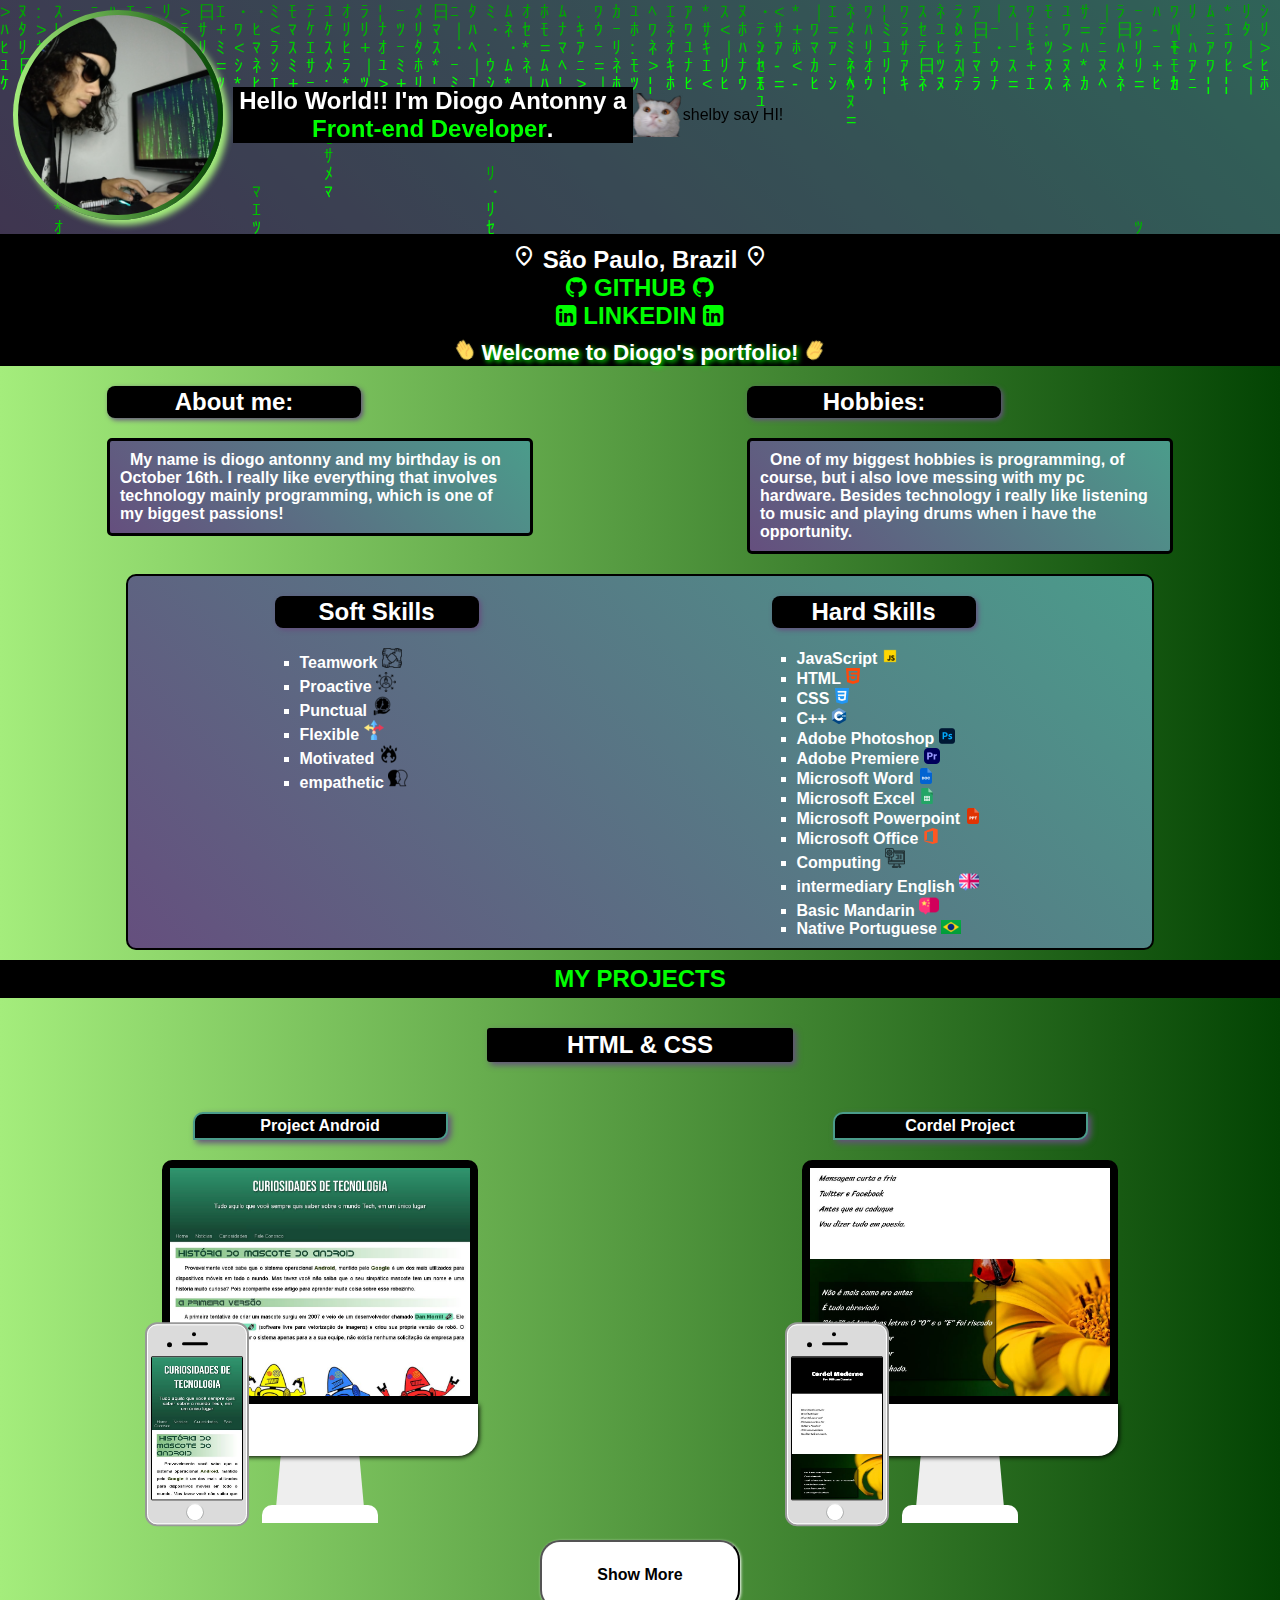
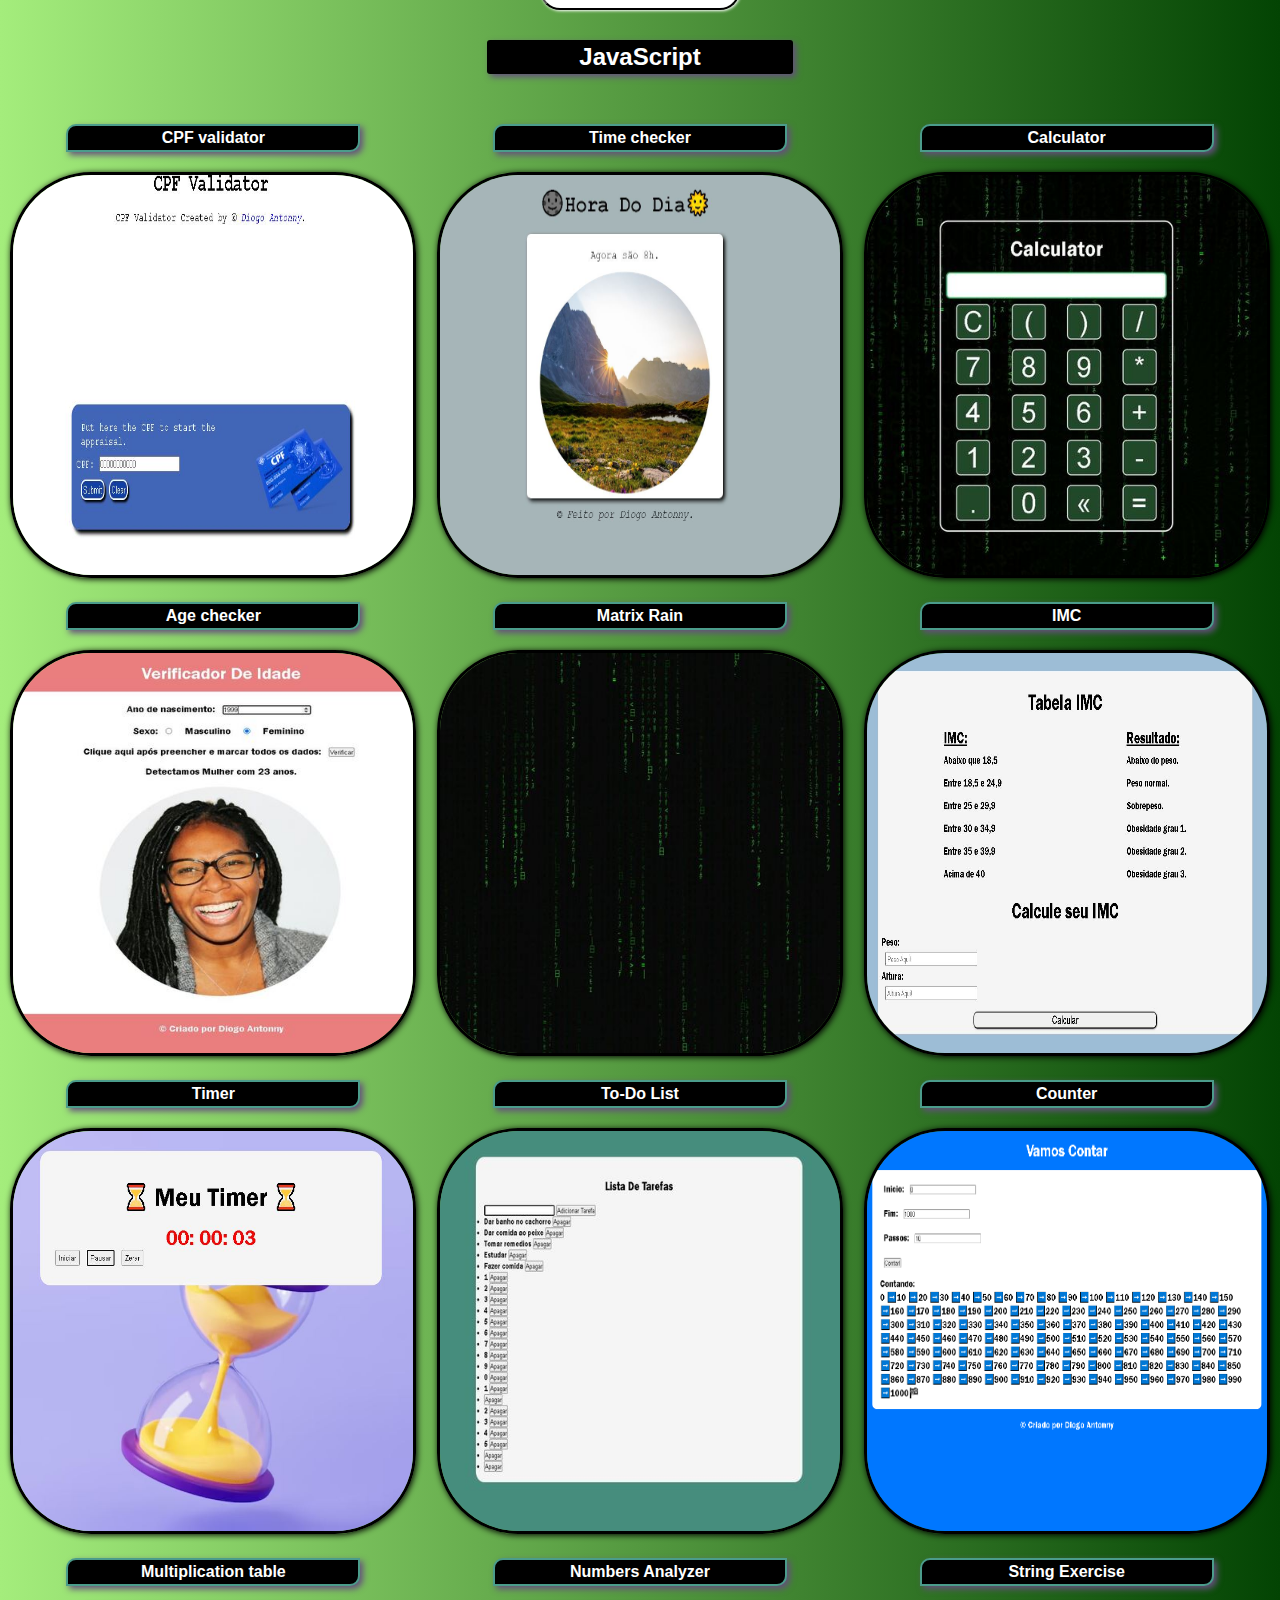
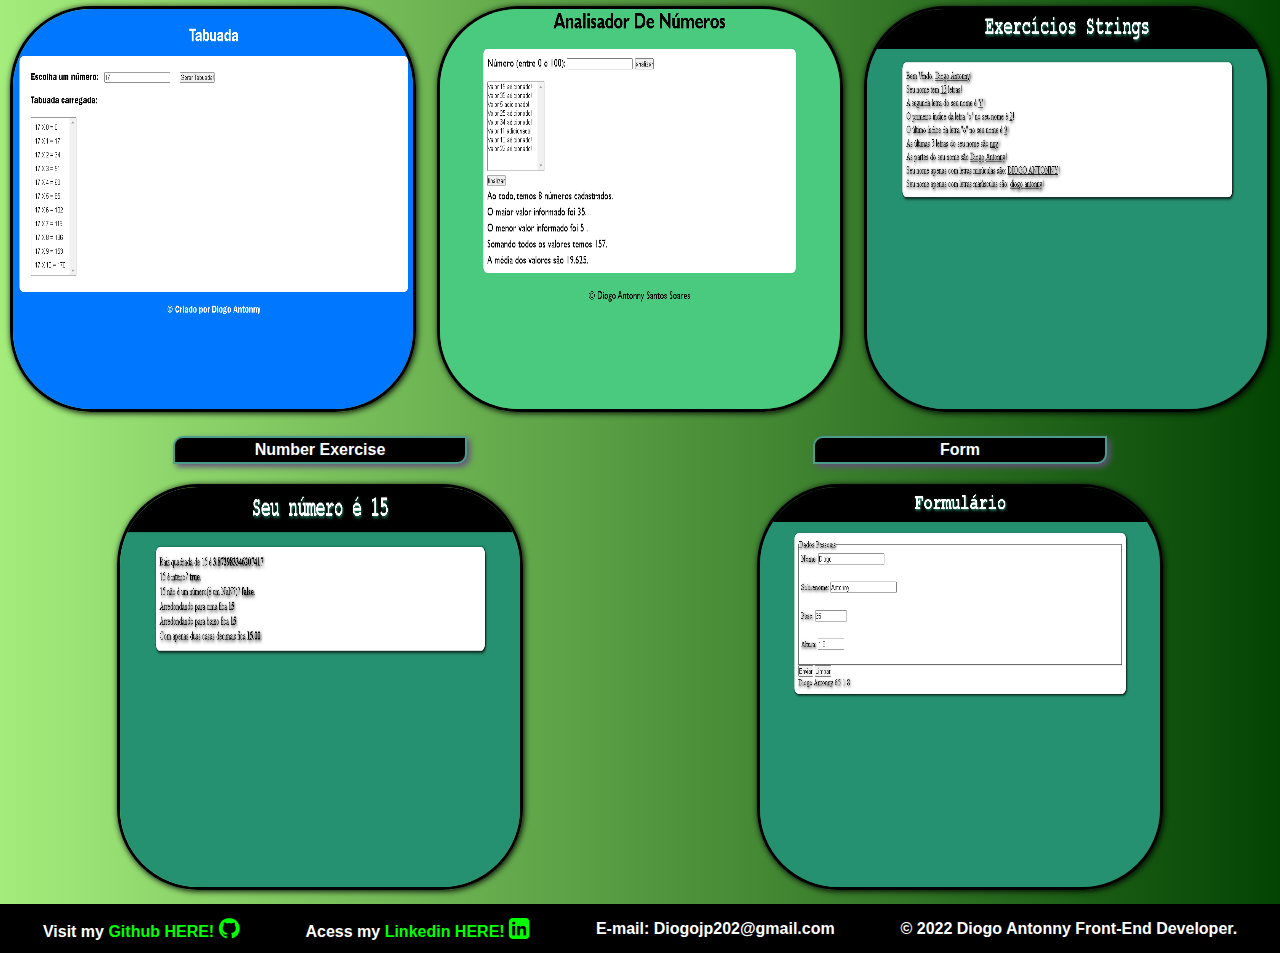
==== commit f33ebd4f: "CSS, HTML e JAVASCRIPT;" ====
--- a/index.html
+++ b/index.html
@@ -109,43 +109,154 @@
                     <h4>
                         Project Android
                     </h4>
-                    <a href="https://diogojp202.github.io/Html-Css/Desafios/Modulo%202/Desafio010(com%20a%20aula)/Android.html" target="_blank">
-                        <img src="Imagens/Android.jpg" alt="Project-Android" class="ProjectImg"> 
-                    </a>
-                </div>
-                <div class="Project">
-                    <h4>
-                        Project 'Cordel Moderno'
-                    </h4>
-                    <a href="https://diogojp202.github.io/Html-Css/Desafios/Modulo%203/Desafio012/index.html" target="_blank">
-                        <img src="Imagens/Project_Cordel.jpg" alt="Project-Cordel" class="ProjectImg"> 
-                    </a>
-                </div>
-                <div class="Project">
-                    <h4>
-                        Project Social
-                    </h4>
-                    <a href="https://diogojp202.github.io/Html-Css/Desafios/Modulo-4/Desafio015/comovideo/Html/index.html" target="_blank">
-                        <img src="Imagens/Project_Social.jpg" alt="Project-Social" class="ProjectImg">
-                    </a>
-                </div>
-                <div class="Project">
-                    <h4>
-                        Project Dark Souls
-                    </h4>
-                    <a href="https://diogojp202.github.io/Projeto_Dark_Souls_3/" target="_blank">
-                        <img src="Imagens/Project_Dark_Souls.JPG" alt="Project-Dark_Souls" class="ProjectImg">
-                    </a>
-                </div>
-                <div class="Project">
-                    <h4>
-                        Project Login
-                    </h4>
-                    <a href="https://diogojp202.github.io/Html-Css/Desafios/Modulo-4/Desafio016/index.html" target="_blank">
-                        <img src="Imagens/Tela_De_Login.JPG" alt="Project-Login" class="ProjectImg">
-                    </a>
+                    <div class="projeto">
+                        <div class="computer">
+                            <div class="computer-monitor">
+                                <a href="https://diogojp202.github.io/Html-Css/Desafios/Modulo%202/Desafio010(com%20a%20aula)/Android.html" target="_blank">
+                                    <img src="./Imagens/androideG.JPG" alt="PortifolioWeb" class="projectIMG">
+                                </a>
+                            </div>
+                            <div class="computer-bottom"></div>
+                            <div class="computer-stand"></div>
+                            <div class="computer-stand-bottom"></div>
+                        </div>
+                        <div class="iphone">
+                            <div class="circle"></div>
+                            <div class="camera"></div>
+                            <div class="speaker"></div>
+                            <div class="highlight"></div>
+                            <div class="screen">
+                                <a href="https://diogojp202.github.io/Html-Css/Desafios/Modulo%202/Desafio010(com%20a%20aula)/Android.html" target="_blank">
+                                    <img src="./Imagens/androide.JPG" alt="PortifolioWeb" class="projectIMG">
+                                </a>
+                            </div>
+                            <div class="home1"></div>
+                            <div class="home2"></div>
+                        </div>
+                    </div>
+                </div>
+                <div class="Project" >
+                    <h4>
+                        Cordel Project
+                    </h4>
+                    <div class="projeto">
+                        <div class="computer">
+                            <div class="computer-monitor">
+                                <a href="https://diogojp202.github.io/Html-Css/Desafios/Modulo%203/Desafio012/index.html" target="_blank">
+                                    <img src="./Imagens/CordelG.JPG" alt="PortifolioWeb" class="projectIMG">
+                                </a>
+                            </div>
+                            <div class="computer-bottom"></div>
+                            <div class="computer-stand"></div>
+                            <div class="computer-stand-bottom"></div>
+                        </div>
+                        <div class="iphone">
+                            <div class="circle"></div>
+                            <div class="camera"></div>
+                            <div class="speaker"></div>
+                            <div class="highlight"></div>
+                            <div class="screen">
+                                <a href="https://diogojp202.github.io/Html-Css/Desafios/Modulo%203/Desafio012/index.html" target="_blank">
+                                    <img src="./Imagens/CordelP.JPG" alt="PortifolioWeb" class="projectIMG">
+                                </a>
+                            </div>
+                            <div class="home1"></div>
+                            <div class="home2"></div>
+                        </div>
+                    </div>
+                </div>
+                <div class="Project" style="display: none;">
+                    <h4>
+                        Dark Souls Project
+                    </h4>
+                    <div class="projeto">
+                        <div class="computer">
+                            <div class="computer-monitor">
+                                <a href="https://diogojp202.github.io/Projeto_Dark_Souls_3/index.html" target="_blank">
+                                    <img src="./Imagens/DarkSoulsG.jpg" alt="PortifolioWeb" class="projectIMG">
+                                </a>
+                            </div>
+                            <div class="computer-bottom"></div>
+                            <div class="computer-stand"></div>
+                            <div class="computer-stand-bottom"></div>
+                        </div>
+                        <div class="iphone">
+                            <div class="circle"></div>
+                            <div class="camera"></div>
+                            <div class="speaker"></div>
+                            <div class="highlight"></div>
+                            <div class="screen">
+                                <a href="https://diogojp202.github.io/Projeto_Dark_Souls_3/index.html" target="_blank">
+                                    <img src="./Imagens/DarkSoulsP.jpg" alt="PortifolioWeb" class="projectIMG">
+                                </a>
+                            </div>
+                            <div class="home1"></div>
+                            <div class="home2"></div>
+                        </div>
+                    </div>
+                </div>
+                <div class="Project" style="display: none;">
+                    <h4>
+                        Social Project
+                    </h4>
+                    <div class="projeto">
+                        <div class="computer">
+                            <div class="computer-monitor">
+                                <a href="https://diogojp202.github.io/Html-Css/Desafios/Modulo-4/Desafio015/comovideo/Html/index.html" target="_blank">
+                                    <img src="./Imagens/SocialProjectG.jpg" alt="PortifolioWeb" class="projectIMG">
+                                </a>
+                            </div>
+                            <div class="computer-bottom"></div>
+                            <div class="computer-stand"></div>
+                            <div class="computer-stand-bottom"></div>
+                        </div>
+                        <div class="iphone">
+                            <div class="circle"></div>
+                            <div class="camera"></div>
+                            <div class="speaker"></div>
+                            <div class="highlight"></div>
+                            <div class="screen">
+                                <a href="https://diogojp202.github.io/Html-Css/Desafios/Modulo-4/Desafio015/comovideo/Html/index.html" target="_blank">
+                                    <img src="./Imagens/SocialProjectP.jpg" alt="PortifolioWeb" class="projectIMG">
+                                </a>
+                            </div>
+                            <div class="home1"></div>
+                            <div class="home2"></div>
+                        </div>
+                    </div>
+                </div>
+                <div class="Project" style="display: none;">
+                    <h4>
+                        Login Project
+                    </h4>
+                    <div class="projeto">
+                        <div class="computer">
+                            <div class="computer-monitor">
+                                <a href="https://diogojp202.github.io/Html-Css/Desafios/Modulo-4/Desafio016/index.html" target="_blank">
+                                    <img src="./Imagens/LoginG.jpg" alt="PortifolioWeb" class="projectIMG">
+                                </a>
+                            </div>
+                            <div class="computer-bottom"></div>
+                            <div class="computer-stand"></div>
+                            <div class="computer-stand-bottom"></div>
+                        </div>
+                        <div class="iphone">
+                            <div class="circle"></div>
+                            <div class="camera"></div>
+                            <div class="speaker"></div>
+                            <div class="highlight"></div>
+                            <div class="screen">
+                                <a href="https://diogojp202.github.io/Html-Css/Desafios/Modulo-4/Desafio016/index.html" target="_blank">
+                                    <img src="./Imagens/LoginP.jpg" alt="PortifolioWeb" class="projectIMG">
+                                </a>
+                            </div>
+                            <div class="home1"></div>
+                            <div class="home2"></div>
+                        </div>
+                    </div>
                 </div>
             </article>
+            <button class="showMore">Show More</button>
             <h3>
                 JavaScript
             </h3>
--- a/estilos/mobile.css
+++ b/estilos/mobile.css
@@ -211,6 +211,169 @@
     flex-wrap: wrap;
     justify-content: space-around;
 }
+.projeto{
+    min-width: 300px;
+    max-width: 350px;
+    width: 380px;
+    height: 380px;
+}
+.computer{
+    min-width: 300px;
+    max-width: 350px;
+    width: auto;
+    height: 350px;
+}
+
+.computer-monitor{
+    margin: 0 auto;
+
+    width: 85.5%;
+    height: 65%;
+
+    background: #333;
+    border: 0.5em solid #000;
+    border-top-left-radius: 10px;
+    border-top-right-radius: 10px;
+}
+
+.computer-bottom{
+    margin: 0 auto;
+
+    width: 90%;
+    height: 15%;
+
+    background: #fff;
+    border-bottom-left-radius: 20px;
+    border-bottom-right-radius: 20px;
+    box-shadow: 1px 1px 5px #000;
+}
+
+.computer-stand{
+    margin: 0 auto;
+
+    width: 25%;
+    height: 14%;
+
+    background: #eee;
+
+    position: relative;
+    z-index: -1;
+
+    clip-path: polygon(5% 0%, 95% 0%, 100% 100%, 0% 100%);
+}
+
+.computer-stand-bottom{
+    margin: 0 auto;
+
+    width: 33%;
+    height: 5%;
+
+    background: #fff;
+    border-top-right-radius: 10px;
+    border-top-left-radius: 10px;
+}
+
+.iphone{
+    width: 100px;
+    height: 200px;
+
+    background: #dbdbdb;
+    border: 2px solid #999;
+    border-radius: 12px;
+
+    position: relative;
+    transform: translate(0, -92%);
+}
+
+.highlight{
+    width: 97.7%;
+    height: 98.8%;
+
+    border: 1px solid #fff;
+    border-radius: 10px;
+    
+    position: relative;
+    top: -5.9%;
+}
+
+.circle{
+    width: 4%;
+    height: 2%;
+    
+    background: #000;
+    border-radius: 50%;
+    
+    position: relative;
+    top: 4%;
+    left: 45%;
+}
+
+.camera{
+    width: 5%;
+    height: 2.5%;
+
+    background-color: #000;
+    border-radius: 50%;
+
+    position: relative;
+    top: 7%;
+    left: 20%;
+}
+
+.speaker{
+    width: 26%;
+    height: 1.5%;
+
+    background: #000;
+    border-radius: 5px;
+
+    position: relative;
+    top: 4.5%;
+    left: 35%;
+}
+
+.screen{
+   width: 90%;
+   height: 71%;
+
+   border: 1px solid #000;
+   border-radius: 1px;
+
+   position: relative;
+   top: -90%;
+   left: 4%;
+}
+
+.home1{
+    width: 16%;
+    height: 8%;
+
+    background: #fff;
+    border-radius: 50%;
+
+    position: relative;
+    top: -88%;
+    left: 40%;
+    z-index: 2;
+}
+
+.home2{
+    width: 17.6%;
+    height: 8.9%;
+   
+    border-radius: 50%;
+    background: #7f8282;
+    background: -webkit-linear-gradient(#e7e7e7, #7f8282);
+
+    position: relative;
+    top: -96.5%;
+    left: 39.1%;
+}
+
+.projectIMG{
+    width: 100%;
+    height: 100%;
+}
 
 .ProjectImg{ 
     width: 400px;
@@ -238,26 +401,60 @@
     box-shadow: 3px 3px 6px var(--cor6);
 }
 
+.showMore{
+    display: block;
+    width: 200px;
+    height: 70px;
+
+    margin: auto;
+
+    font-size: 1em;
+    font-weight: bold;
+    color: #000;
+
+    background: #fff;
+    border-radius: 20px;
+    box-shadow: 1px 1px 3px #fff;
+}
+
+.showMore:hover{
+    transition: transform 0.5s;
+
+    color: #0f0;
+
+    background: #000;
+
+    transform: translate(-5%, -5%);
+}
+
 section{ 
     margin: auto;
 }
 
 footer{
+    display: flex;
+    flex-wrap: wrap;
+    justify-content: space-around;
+    align-items: center;
+    align-content: center;
+
+    margin-top: 10px;
     padding: 10px;
 
     font-size: 1em;
     font-weight: bold;
     color: #fff;
 
-    background-color: var(--cor6);
-    background-image: var(--cor7);
-}
-
+    background-color: #000;
+}
+.links{
+    margin: 2px 0;
+}
 a{
     text-decoration: none;
-    color: var(--cor8);
+    color: #0f0;
 }
 
 a:hover{
-    color: var(--cor2);
+    color: #ff0;
 }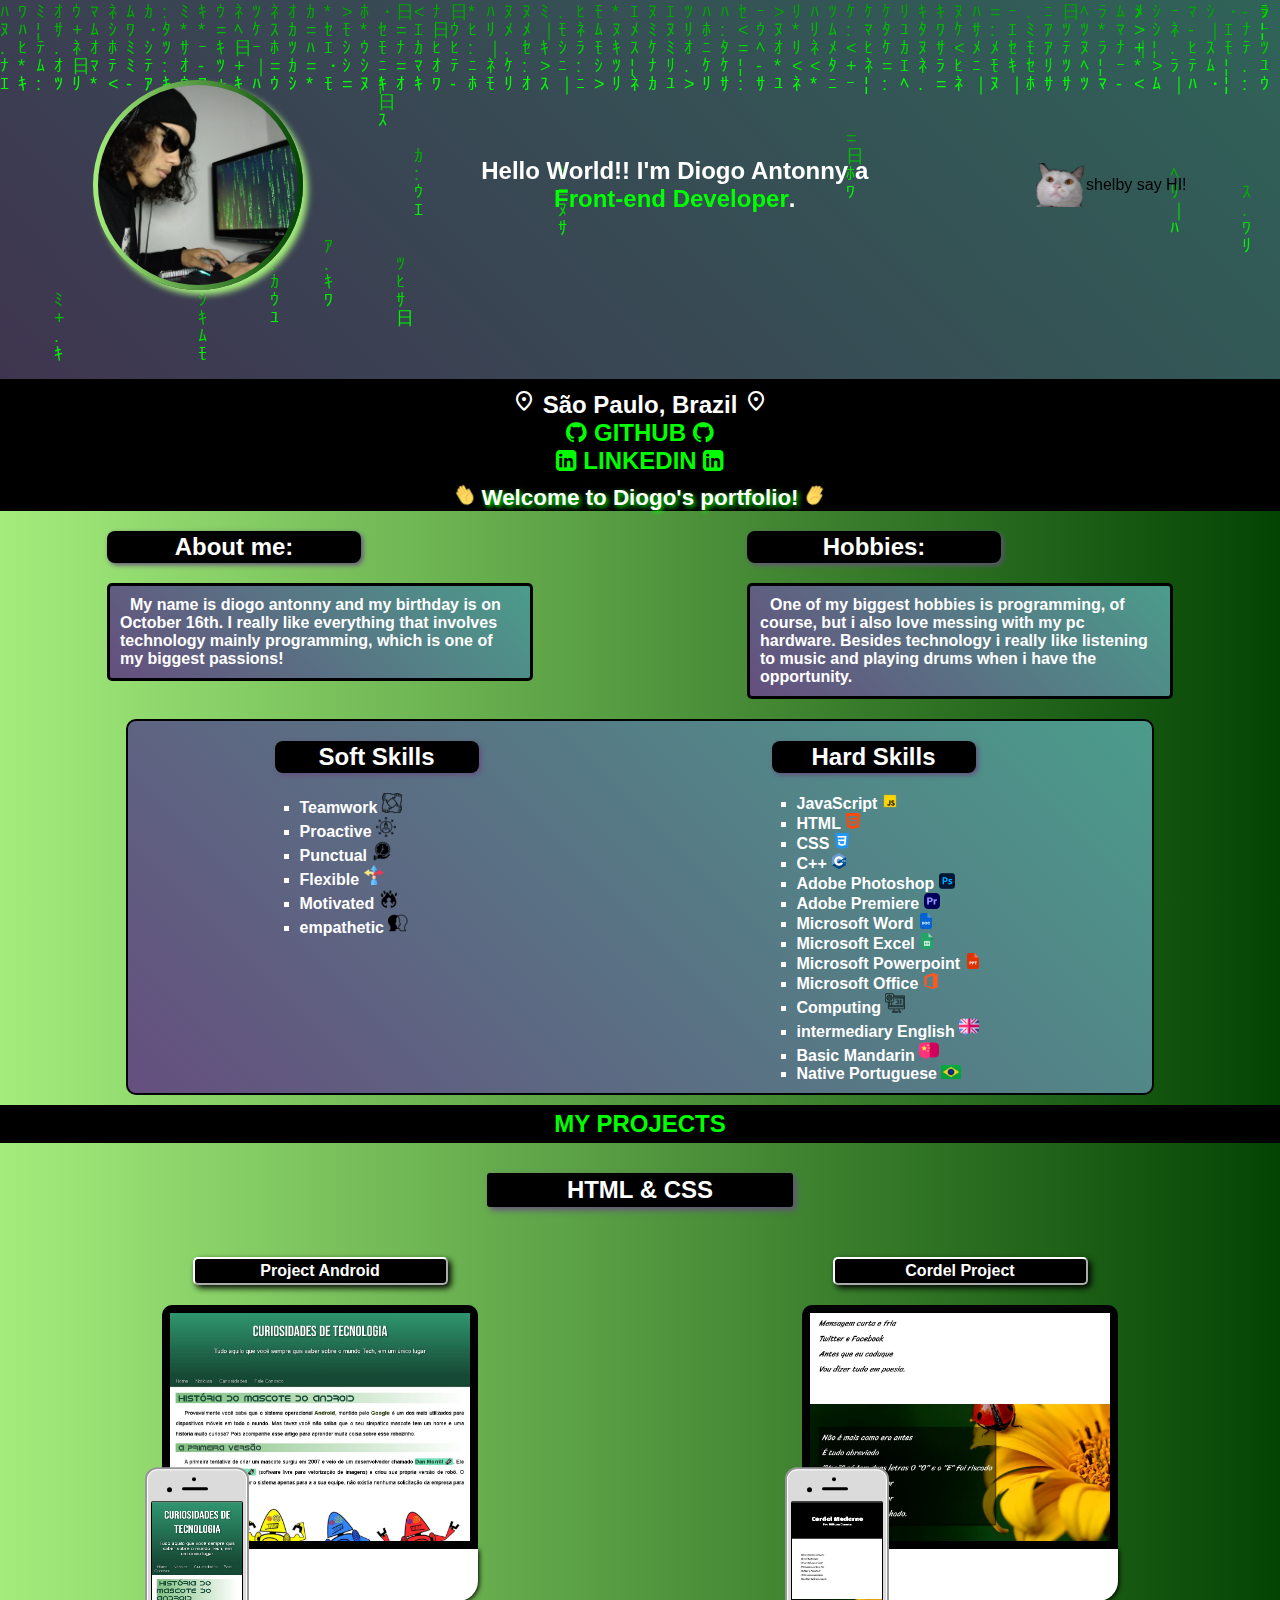
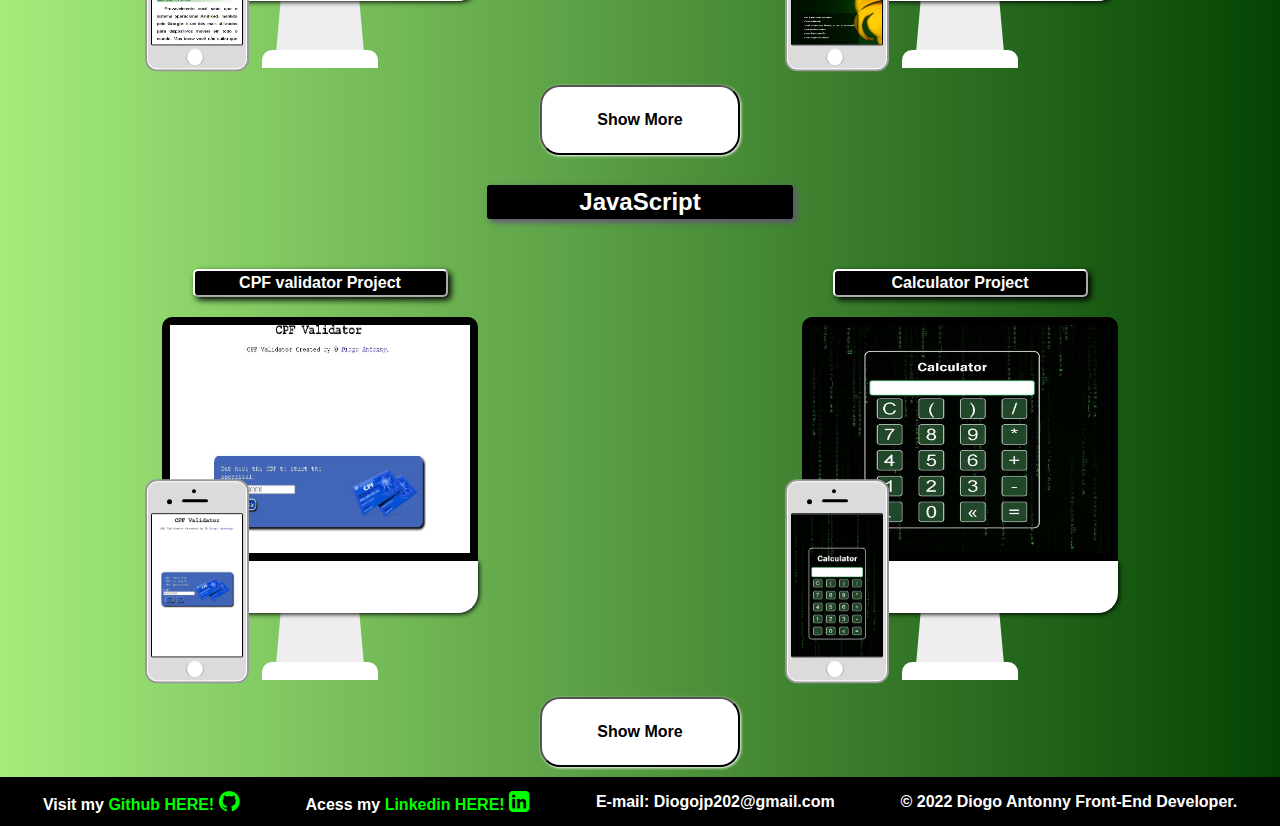
==== commit 121b2b01: "FINALIZADO!" ====
--- a/index.html
+++ b/index.html
@@ -261,119 +261,428 @@
                 JavaScript
             </h3>
             <article class="JavaScript">
-                <div class="Project">
-                    <h4>
-                        CPF validator
-                    </h4>
-                    <a href="https://diogojp202.github.io/JavaScript/Udemy/desafios/desafio016/index.html" target="_blank">
-                        <img src="Imagens/cfp.jpg" alt="calculator" class="ProjectImg">
-                    </a>
-                </div>
-                <div class="Project">
+                <div class="Project1">
+                    <h4>
+                        CPF validator Project
+                    </h4>
+                    <div class="projeto">
+                        <div class="computer">
+                            <div class="computer-monitor">
+                                <a href="https://diogojp202.github.io/JavaScript/Udemy/desafios/desafio016/index.html" target="_blank">
+                                    <img src="Imagens/cfp.jpg" alt="PortifolioWeb" class="projectIMG">
+                                </a>
+                            </div>
+                            <div class="computer-bottom"></div>
+                            <div class="computer-stand"></div>
+                            <div class="computer-stand-bottom"></div>
+                        </div>
+                        <div class="iphone">
+                            <div class="circle"></div>
+                            <div class="camera"></div>
+                            <div class="speaker"></div>
+                            <div class="highlight"></div>
+                            <div class="screen">
+                                <a href="https://diogojp202.github.io/JavaScript/Udemy/desafios/desafio016/index.html" target="_blank">
+                                    <img src="./Imagens/cfpP.jpg" alt="PortifolioWeb" class="projectIMG">
+                                </a>
+                            </div>
+                            <div class="home1"></div>
+                            <div class="home2"></div>
+                        </div>
+                    </div>
+                </div>
+                <div class="Project1">
+                    <h4>
+                        Calculator Project
+                    </h4>
+                    <div class="projeto">
+                        <div class="computer">
+                            <div class="computer-monitor">
+                                <a href="https://diogojp202.github.io/JavaScript/Udemy/desafios/desafio015/calculadora.html" target="_blank">
+                                    <img src="Imagens/calculator1.jpg" alt="PortifolioWeb" class="projectIMG">
+                                </a>
+                            </div>
+                            <div class="computer-bottom"></div>
+                            <div class="computer-stand"></div>
+                            <div class="computer-stand-bottom"></div>
+                        </div>
+                        <div class="iphone">
+                            <div class="circle"></div>
+                            <div class="camera"></div>
+                            <div class="speaker"></div>
+                            <div class="highlight"></div>
+                            <div class="screen">
+                                <a href="https://diogojp202.github.io/JavaScript/Udemy/desafios/desafio015/calculadora.html" target="_blank">
+                                    <img src="./Imagens/calculatorP.jpg" alt="PortifolioWeb" class="projectIMG">
+                                </a>
+                            </div>
+                            <div class="home1"></div>
+                            <div class="home2"></div>
+                        </div>
+                    </div>
+                </div>
+                <div class="Project1" style="display: none;">
+                    <h4>
+                        Matrix Rain Project
+                    </h4>
+                    <div class="projeto">
+                        <div class="computer">
+                            <div class="computer-monitor">
+                                <a href="https://diogojp202.github.io/JavaScript/DesafiosEmJS/MatrixRain/index.html" target="_blank">
+                                    <img src="Imagens/Matrix_Rain.jpg" alt="PortifolioWeb" class="projectIMG">
+                                </a>
+                            </div>
+                            <div class="computer-bottom"></div>
+                            <div class="computer-stand"></div>
+                            <div class="computer-stand-bottom"></div>
+                        </div>
+                        <div class="iphone">
+                            <div class="circle"></div>
+                            <div class="camera"></div>
+                            <div class="speaker"></div>
+                            <div class="highlight"></div>
+                            <div class="screen">
+                                <a href="https://diogojp202.github.io/JavaScript/DesafiosEmJS/MatrixRain/index.html" target="_blank">
+                                    <img src="./Imagens/Matrix_Rain.jpg" alt="PortifolioWeb" class="projectIMG">
+                                </a>
+                            </div>
+                            <div class="home1"></div>
+                            <div class="home2"></div>
+                        </div>
+                    </div>
+                </div>
+                <div class="Project1" style="display: none;">
+                    <h4>
+                        Timer Project
+                    </h4>
+                    <div class="projeto">
+                        <div class="computer">
+                            <div class="computer-monitor">
+                                <a href="https://diogojp202.github.io/JavaScript/Udemy/desafios/desafio013/timer.html" target="_blank">
+                                    <img src="Imagens/timer.jpg" alt="PortifolioWeb" class="projectIMG">
+                                </a>
+                            </div>
+                            <div class="computer-bottom"></div>
+                            <div class="computer-stand"></div>
+                            <div class="computer-stand-bottom"></div>
+                        </div>
+                        <div class="iphone">
+                            <div class="circle"></div>
+                            <div class="camera"></div>
+                            <div class="speaker"></div>
+                            <div class="highlight"></div>
+                            <div class="screen">
+                                <a href="https://diogojp202.github.io/JavaScript/Udemy/desafios/desafio013/timer.html" target="_blank">
+                                    <img src="./Imagens/TimerP.jpg" alt="PortifolioWeb" class="projectIMG">
+                                </a>
+                            </div>
+                            <div class="home1"></div>
+                            <div class="home2"></div>
+                        </div>
+                    </div>
+                </div>
+                <div class="Project1" style="display: none;">
+                    <h4>
+                        Age checker Project
+                    </h4>
+                    <div class="projeto">
+                        <div class="computer">
+                            <div class="computer-monitor">
+                                <a href="https://diogojp202.github.io/JavaScript/Desafioseaulas/ex02/ex02.html" target="_blank">
+                                    <img src="Imagens/ageCheckerG.jpg" alt="PortifolioWeb" class="projectIMG">
+                                </a>
+                            </div>
+                            <div class="computer-bottom"></div>
+                            <div class="computer-stand"></div>
+                            <div class="computer-stand-bottom"></div>
+                        </div>
+                        <div class="iphone">
+                            <div class="circle"></div>
+                            <div class="camera"></div>
+                            <div class="speaker"></div>
+                            <div class="highlight"></div>
+                            <div class="screen">
+                                <a href="https://diogojp202.github.io/JavaScript/Desafioseaulas/ex02/ex02.html" target="_blank">
+                                    <img src="./Imagens/ageCheckerP.jpg" alt="PortifolioWeb" class="projectIMG">
+                                </a>
+                            </div>
+                            <div class="home1"></div>
+                            <div class="home2"></div>
+                        </div>
+                    </div>
+                </div>
+                <div class="Project1" style="display: none;">
+                    <h4>
+                        To-Do List Project
+                    </h4>
+                    <div class="projeto">
+                        <div class="computer">
+                            <div class="computer-monitor">
+                                <a href="https://diogojp202.github.io/JavaScript/Udemy/desafios/desafio014/modelo.html" target="_blank">
+                                    <img src="Imagens/To_Do_List.JPG" alt="PortifolioWeb" class="projectIMG">
+                                </a>
+                            </div>
+                            <div class="computer-bottom"></div>
+                            <div class="computer-stand"></div>
+                            <div class="computer-stand-bottom"></div>
+                        </div>
+                        <div class="iphone">
+                            <div class="circle"></div>
+                            <div class="camera"></div>
+                            <div class="speaker"></div>
+                            <div class="highlight"></div>
+                            <div class="screen">
+                                <a href="https://diogojp202.github.io/JavaScript/Udemy/desafios/desafio014/modelo.html" target="_blank">
+                                    <img src="./Imagens/To_Do_ListP.JPG" alt="PortifolioWeb" class="projectIMG">
+                                </a>
+                            </div>
+                            <div class="home1"></div>
+                            <div class="home2"></div>
+                        </div>
+                    </div>
+                </div>
+                <div class="Project1" style="display: none;">
+                    <h4>
+                        IMC Verificator Project
+                    </h4>
+                    <div class="projeto">
+                        <div class="computer">
+                            <div class="computer-monitor">
+                                <a href="https://diogojp202.github.io/JavaScript/Udemy/desafios/desafio007.1/index.html" target="_blank">
+                                    <img src="Imagens/IMC_Verificator.JPG" alt="PortifolioWeb" class="projectIMG">
+                                </a>
+                            </div>
+                            <div class="computer-bottom"></div>
+                            <div class="computer-stand"></div>
+                            <div class="computer-stand-bottom"></div>
+                        </div>
+                        <div class="iphone">
+                            <div class="circle"></div>
+                            <div class="camera"></div>
+                            <div class="speaker"></div>
+                            <div class="highlight"></div>
+                            <div class="screen">
+                                <a href="https://diogojp202.github.io/JavaScript/Udemy/desafios/desafio007.1/index.html" target="_blank">
+                                    <img src="./Imagens/IMCVerificatorP.jpg" alt="PortifolioWeb" class="projectIMG">
+                                </a>
+                            </div>
+                            <div class="home1"></div>
+                            <div class="home2"></div>
+                        </div>
+                    </div>
+                </div>
+                <div class="Project1" style="display: none;">
                     <h4>
                         Time checker
                     </h4>
-                    <a href="https://diogojp202.github.io/JavaScript/Desafioseaulas/ex01/ex01.html" target="_blank">
-                        <img src="Imagens/TimerChecker.jpg" alt="TimeChecker" class="ProjectImg">
-                    </a>
-                </div>
-                <div class="Project">
-                    <h4>
-                        Calculator
-                    </h4>
-                    <a href="https://diogojp202.github.io/JavaScript/Udemy/desafios/desafio015/calculadora.html " target="_blank">
-                        <img src="Imagens/calculator1.jpg" alt="calculator" class="ProjectImg">
-                    </a>
-                </div>
-                <div class="Project">
-                    <h4>
-                        Age checker
-                    </h4>
-                    <a href="https://diogojp202.github.io/JavaScript/Desafioseaulas/ex02/ex02.html" target="_blank">
-                        <img src="Imagens/Age_Verificator.jpg" alt="AgeChecker" class="ProjectImg">
-                    </a>
-                </div>
-                <div class="Project">
-                    <h4>
-                        Matrix Rain
-                    </h4>
-                    <a href="https://diogojp202.github.io/JavaScript/DesafiosEmJS/MatrixRain/index.html" target="_blank">
-                        <img src="Imagens/Matrix_Rain.jpg" alt="Matrix Rain" class="ProjectImg">
-                    </a>
-                </div>
-                <div class="Project">
-                    <h4>
-                        IMC
-                    </h4>
-                    <a href="https://diogojp202.github.io/JavaScript/Udemy/desafios/desafio007.1/index.html" target="_blank">
-                        <img src="Imagens/IMC_Verificator.JPG" alt="IMC" class="ProjectImg">
-                    </a>
-                </div>
-                <div class="Project">
-                    <h4>
-                        Timer
-                    </h4>
-                    <a href="https://diogojp202.github.io/JavaScript/Udemy/desafios/desafio013/timer.html" target="_blank">
-                        <img src="Imagens/timer.jpg" alt="Timer" class="ProjectImg">
-                    </a>
-                </div>
-                <div class="Project">
-                    <h4>
-                        To-Do List
-                    </h4>
-                    <a href="https://diogojp202.github.io/JavaScript/Udemy/desafios/desafio014/modelo.html" target="_blank">
-                        <img src="Imagens/To_Do_List.JPG" alt="to-do-list" class="ProjectImg">
-                    </a>
-                </div>
-                <div class="Project">
-                    <h4>
-                        Counter
-                    </h4>
-                    <a href="https://diogojp202.github.io/JavaScript/Desafioseaulas/ex03/ex03.html" target="_blank">
-                        <img src="Imagens/counter1.jpg" alt="Couter" class="ProjectImg">
-                    </a>
-                </div>
-                <div class="Project">
-                    <h4>
-                        Multiplication table
-                    </h4>
-                    <a href="https://diogojp202.github.io/JavaScript/Desafioseaulas/ex04/ex04.html" target="_blank">
-                        <img src="Imagens/MultiplicationTable.jpg" alt="MultiplicationTable" class="ProjectImg">
-                    </a>
-                </div>
-                <div class="Project">
-                    <h4>
-                        Numbers Analyzer
-                    </h4>
-                    <a href="https://diogojp202.github.io/JavaScript/Desafioseaulas/ex05/index.html" target="_blank">
-                        <img src="Imagens/NumbersAnalyzer.jpg" alt="NumbersAnalyzer" class="ProjectImg">
-                    </a>
-                </div>
-                <div class="Project">
-                    <h4>
-                        String Exercise
-                    </h4>
-                    <a href="https://diogojp202.github.io/JavaScript/Udemy/desafios/desafio004/index.html" target="_blank">
-                        <img src="Imagens/StringExercise.PNG" alt="StringExercise" class="ProjectImg">
-                    </a>
-                </div>
-                <div class="Project">
-                    <h4>
-                        Number Exercise
-                    </h4>
-                    <a href="https://diogojp202.github.io/JavaScript/Udemy/desafios/desafio005/index.html" target="_blank">
-                        <img src="Imagens/NumberExercise.jpg" alt="NumberExercise" class="ProjectImg">
-                    </a>
-                </div>
-                <div class="Project">
-                    <h4>
-                        Form
-                    </h4>
-                    <a href="https://diogojp202.github.io/JavaScript/Udemy/desafios/desafio006/formul%C3%A1rio.html" target="_blank">
-                        <img src="Imagens/form.jpg" alt="form" class="ProjectImg">
-                    </a>
+                    <div class="projeto">
+                        <div class="computer">
+                            <div class="computer-monitor">
+                                <a href="https://diogojp202.github.io/JavaScript/Desafioseaulas/ex01/ex01.html" target="_blank">
+                                    <img src="Imagens/TimerChecker.jpg" alt="PortifolioWeb" class="projectIMG">
+                                </a>
+                            </div>
+                            <div class="computer-bottom"></div>
+                            <div class="computer-stand"></div>
+                            <div class="computer-stand-bottom"></div>
+                        </div>
+                        <div class="iphone">
+                            <div class="circle"></div>
+                            <div class="camera"></div>
+                            <div class="speaker"></div>
+                            <div class="highlight"></div>
+                            <div class="screen">
+                                <a href="https://diogojp202.github.io/JavaScript/Desafioseaulas/ex01/ex01.html" target="_blank">
+                                    <img src="./Imagens/TimerCheckerP.jpg" alt="PortifolioWeb" class="projectIMG">
+                                </a>
+                            </div>
+                            <div class="home1"></div>
+                            <div class="home2"></div>
+                        </div>
+                    </div>
+                </div>
+                <div class="Project1" style="display: none;">
+                    <h4>
+                        Counter Project
+                    </h4>
+                    <div class="projeto">
+                        <div class="computer">
+                            <div class="computer-monitor">
+                                <a href="https://diogojp202.github.io/JavaScript/Desafioseaulas/ex03/ex03.html" target="_blank">
+                                    <img src="Imagens/counter1.jpg" alt="PortifolioWeb" class="projectIMG">
+                                </a>
+                            </div>
+                            <div class="computer-bottom"></div>
+                            <div class="computer-stand"></div>
+                            <div class="computer-stand-bottom"></div>
+                        </div>
+                        <div class="iphone">
+                            <div class="circle"></div>
+                            <div class="camera"></div>
+                            <div class="speaker"></div>
+                            <div class="highlight"></div>
+                            <div class="screen">
+                                <a href="https://diogojp202.github.io/JavaScript/Desafioseaulas/ex03/ex03.html" target="_blank">
+                                    <img src="./Imagens/CounterP.jpg" alt="PortifolioWeb" class="projectIMG">
+                                </a>
+                            </div>
+                            <div class="home1"></div>
+                            <div class="home2"></div>
+                        </div>
+                    </div>
+                </div>
+                <div class="Project1" style="display: none;">
+                    <h4>
+                        Multiplication table Project
+                    </h4>
+                    <div class="projeto">
+                        <div class="computer">
+                            <div class="computer-monitor">
+                                <a href="https://diogojp202.github.io/JavaScript/Desafioseaulas/ex04/ex04.html" target="_blank">
+                                    <img src="Imagens/MultiplicationTable.jpg" alt="PortifolioWeb" class="projectIMG">
+                                </a>
+                            </div>
+                            <div class="computer-bottom"></div>
+                            <div class="computer-stand"></div>
+                            <div class="computer-stand-bottom"></div>
+                        </div>
+                        <div class="iphone">
+                            <div class="circle"></div>
+                            <div class="camera"></div>
+                            <div class="speaker"></div>
+                            <div class="highlight"></div>
+                            <div class="screen">
+                                <a href="https://diogojp202.github.io/JavaScript/Desafioseaulas/ex04/ex04.html" target="_blank">
+                                    <img src="./Imagens/MultiplicationTableP.jpg" alt="PortifolioWeb" class="projectIMG">
+                                </a>
+                            </div>
+                            <div class="home1"></div>
+                            <div class="home2"></div>
+                        </div>
+                    </div>
+                </div>
+                <div class="Project1" style="display: none;">
+                    <h4>
+                        Numbers Analyzer Project
+                    </h4>
+                    <div class="projeto">
+                        <div class="computer">
+                            <div class="computer-monitor">
+                                <a href="https://diogojp202.github.io/JavaScript/Desafioseaulas/ex05/index.html" target="_blank">
+                                    <img src="Imagens/NumbersAnalyzer.jpg" alt="PortifolioWeb" class="projectIMG">
+                                </a>
+                            </div>
+                            <div class="computer-bottom"></div>
+                            <div class="computer-stand"></div>
+                            <div class="computer-stand-bottom"></div>
+                        </div>
+                        <div class="iphone">
+                            <div class="circle"></div>
+                            <div class="camera"></div>
+                            <div class="speaker"></div>
+                            <div class="highlight"></div>
+                            <div class="screen">
+                                <a href="https://diogojp202.github.io/JavaScript/Desafioseaulas/ex05/index.html" target="_blank">
+                                    <img src="./Imagens/NumbersAnalyzerP.jpg" alt="PortifolioWeb" class="projectIMG">
+                                </a>
+                            </div>
+                            <div class="home1"></div>
+                            <div class="home2"></div>
+                        </div>
+                    </div>
+                </div>
+                <div class="Project1" style="display: none;">
+                    <h4>
+                        String Exercise Project
+                    </h4>
+                    <div class="projeto">
+                        <div class="computer">
+                            <div class="computer-monitor">
+                                <a href="https://diogojp202.github.io/JavaScript/Udemy/desafios/desafio004/index.html" target="_blank">
+                                    <img src="Imagens/StringExercise.PNG" alt="PortifolioWeb" class="projectIMG">
+                                </a>
+                            </div>
+                            <div class="computer-bottom"></div>
+                            <div class="computer-stand"></div>
+                            <div class="computer-stand-bottom"></div>
+                        </div>
+                        <div class="iphone">
+                            <div class="circle"></div>
+                            <div class="camera"></div>
+                            <div class="speaker"></div>
+                            <div class="highlight"></div>
+                            <div class="screen">
+                                <a href="https://diogojp202.github.io/JavaScript/Udemy/desafios/desafio004/index.html" target="_blank">
+                                    <img src="./Imagens/StringExerciseP.jpg" alt="PortifolioWeb" class="projectIMG">
+                                </a>
+                            </div>
+                            <div class="home1"></div>
+                            <div class="home2"></div>
+                        </div>
+                    </div>
+                </div>
+                <div class="Project1" style="display: none;">
+                    <h4>
+                        Number Exercise Project
+                    </h4>
+                    <div class="projeto">
+                        <div class="computer">
+                            <div class="computer-monitor">
+                                <a href="https://diogojp202.github.io/JavaScript/Udemy/desafios/desafio005/index.html" target="_blank">
+                                    <img src="Imagens/NumberExercise.jpg" alt="PortifolioWeb" class="projectIMG">
+                                </a>
+                            </div>
+                            <div class="computer-bottom"></div>
+                            <div class="computer-stand"></div>
+                            <div class="computer-stand-bottom"></div>
+                        </div>
+                        <div class="iphone">
+                            <div class="circle"></div>
+                            <div class="camera"></div>
+                            <div class="speaker"></div>
+                            <div class="highlight"></div>
+                            <div class="screen">
+                                <a href="https://diogojp202.github.io/JavaScript/Udemy/desafios/desafio005/index.html" target="_blank">
+                                    <img src="./Imagens/NumberExerciseP.jpg" alt="PortifolioWeb" class="projectIMG">
+                                </a>
+                            </div>
+                            <div class="home1"></div>
+                            <div class="home2"></div>
+                        </div>
+                    </div>
+                </div>
+                <div class="Project1" style="display: none;">
+                    <h4>
+                        Form Project
+                    </h4>
+                    <div class="projeto">
+                        <div class="computer">
+                            <div class="computer-monitor">
+                                <a href="https://diogojp202.github.io/JavaScript/Udemy/desafios/desafio006/formul%C3%A1rio.html" target="_blank">
+                                    <img src="Imagens/form.jpg" alt="PortifolioWeb" class="projectIMG">
+                                </a>
+                            </div>
+                            <div class="computer-bottom"></div>
+                            <div class="computer-stand"></div>
+                            <div class="computer-stand-bottom"></div>
+                        </div>
+                        <div class="iphone">
+                            <div class="circle"></div>
+                            <div class="camera"></div>
+                            <div class="speaker"></div>
+                            <div class="highlight"></div>
+                            <div class="screen">
+                                <a href="https://diogojp202.github.io/JavaScript/Udemy/desafios/desafio006/formul%C3%A1rio.html" target="_blank">
+                                    <img src="./Imagens/formP.jpg" alt="PortifolioWeb" class="projectIMG">
+                                </a>
+                            </div>
+                            <div class="home1"></div>
+                            <div class="home2"></div>
+                        </div>
+                    </div>
                 </div>
             </article>
+            <button class="showMore1">Show More</button>
         </section>
     </main>
     <footer>
--- a/estilos/mobile.css
+++ b/estilos/mobile.css
@@ -43,10 +43,12 @@
 }
 
 #apresentacao{
-    margin: auto;
-    width: 400px;
+    max-width: 400px;
 
     color: #FFF;
+
+    background-color: transparent;
+
 }
 
 #apresentacao > strong {
@@ -57,9 +59,22 @@
     display: flex;
     justify-content: center;
     align-items: center;
-
+    
     font-size: 1em; 
     text-align: center;
+}
+
+.divProfileImg{
+    display: flex !important;
+    justify-content: space-around !important;
+    flex-wrap: wrap !important;
+    align-items: center;
+
+    width: 98%;
+
+    margin-top: 30px;
+
+    position: absolute;
 }
 
 .ProfileImg{
@@ -158,7 +173,8 @@
     display: flex;
     flex-direction: row;
     justify-content: space-evenly;
- 
+    flex-wrap: wrap;
+
     margin: 5px;
 
     border: 2px solid #000;
@@ -193,8 +209,9 @@
 
 h3{
     max-width: 300px;
-
-    margin: 30px auto ;
+    width: auto;
+
+    margin: 30px auto;
     padding: 3px;
 
     text-align: center;
@@ -212,13 +229,12 @@
     justify-content: space-around;
 }
 .projeto{
-    min-width: 300px;
-    max-width: 350px;
-    width: 380px;
+    min-width: 350px;
+    max-width: 500px;
+    width: auto;
     height: 380px;
 }
 .computer{
-    min-width: 300px;
     max-width: 350px;
     width: auto;
     height: 350px;
@@ -387,21 +403,21 @@
 h4{
     display: block;
     width: 70%;
-
-    margin: 20px auto;
+    
+    margin: 20px auto ;
     padding: 3px;
-
+    
     text-align: center;
     font-size: 1em;
     color: #fff;
-
-    background-color: #000;
-    border: 2px solid var(--cor5);
-    border-radius: 10px 0px 10px 0px;
-    box-shadow: 3px 3px 6px var(--cor6);
-}
-
-.showMore{
+    
+    background-color: #000;
+    border: 2px outset #fff;
+    border-radius: 5px;
+    box-shadow: 3px 3px 6px #000;
+}
+
+.showMore, .showMore1{
     display: block;
     width: 200px;
     height: 70px;
@@ -417,7 +433,7 @@
     box-shadow: 1px 1px 3px #fff;
 }
 
-.showMore:hover{
+.showMore:hover, .showMore1:hover{
     transition: transform 0.5s;
 
     color: #0f0;
--- a/estilos/outrasMidias.css
+++ b/estilos/outrasMidias.css
@@ -4,9 +4,8 @@
 @media screen and (min-width: 768px){
 
     .divProfileImg{
-        display: flex;
-        align-items: center;
-        justify-content: center;
+        margin-top: 70px;
+
         position: absolute;
         left: 1vw;
     }
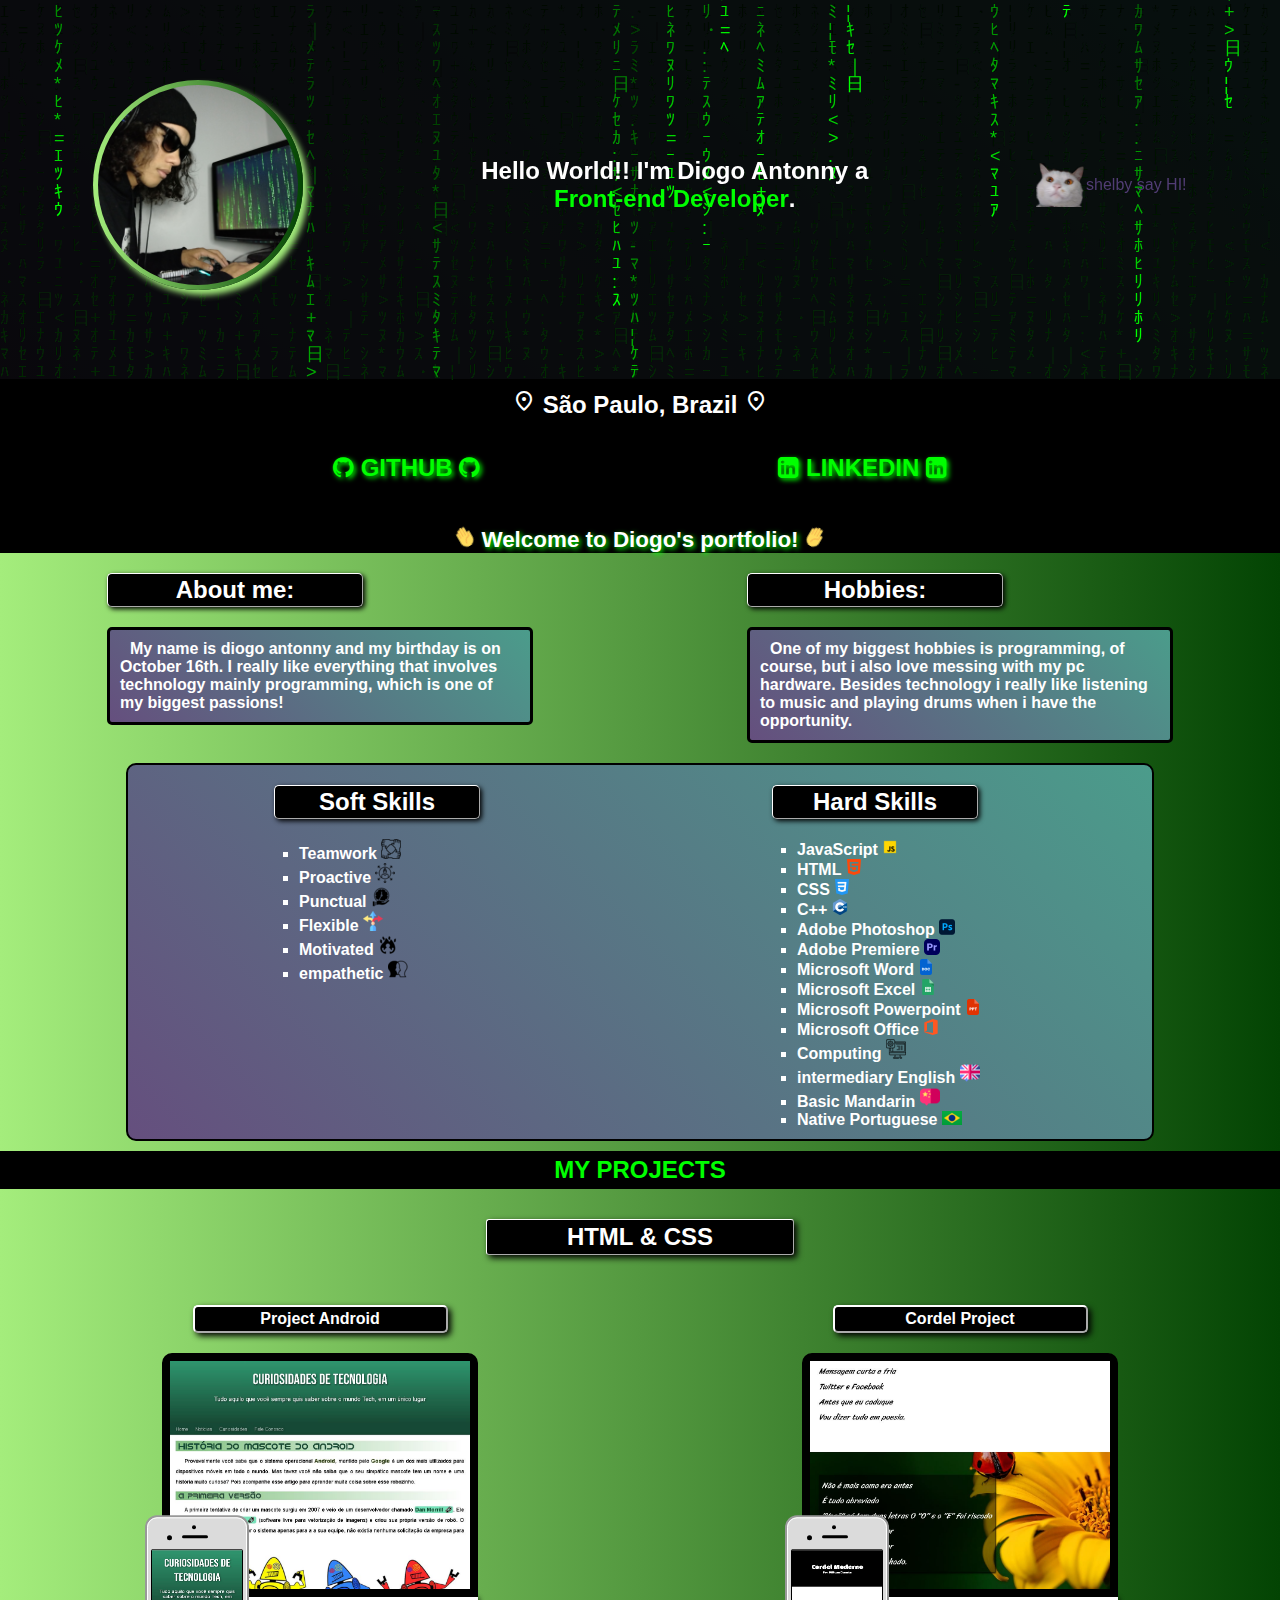
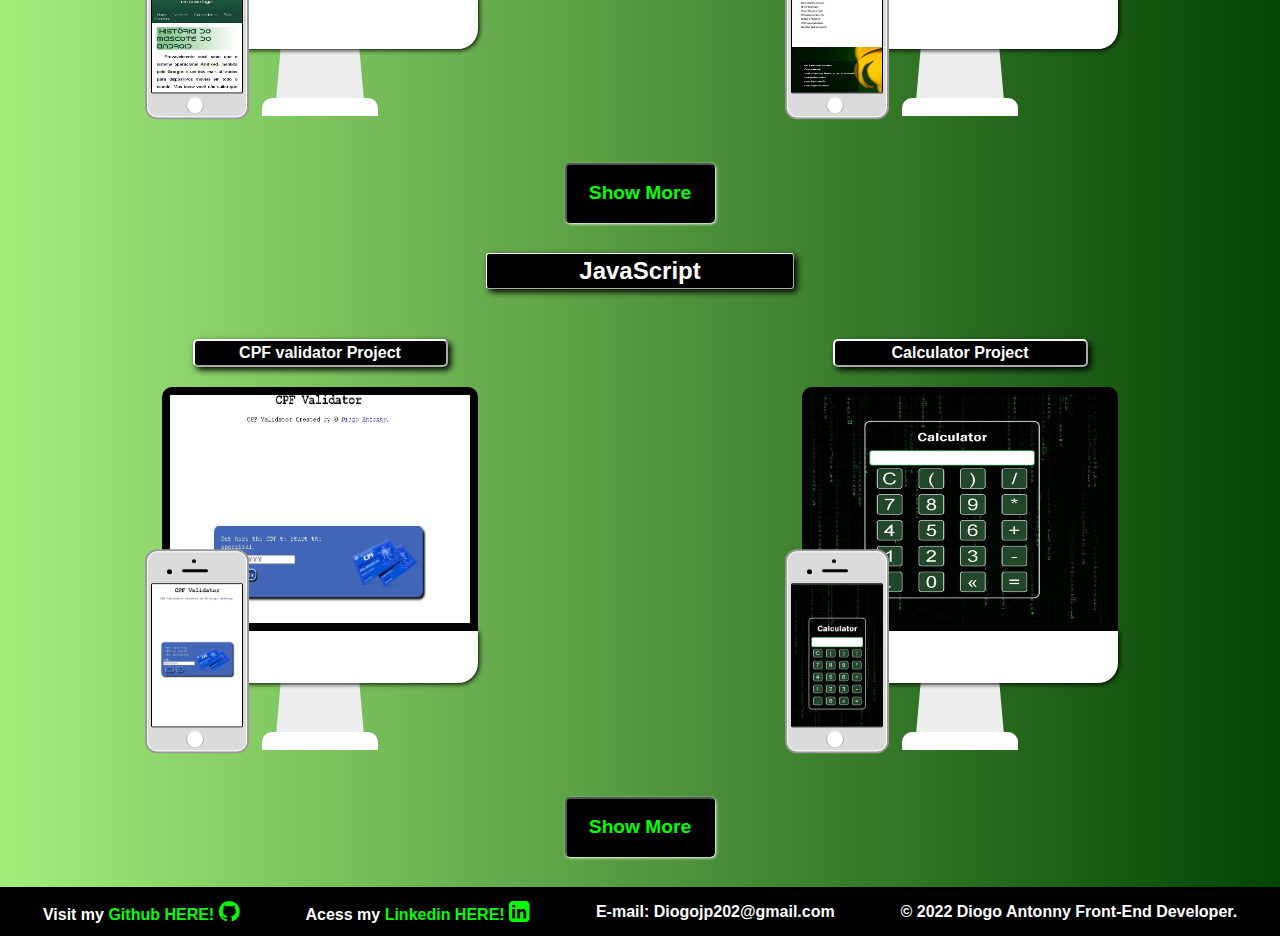
==== commit 4372374c: "CONCLUIDO" ====
--- a/index.html
+++ b/index.html
@@ -27,20 +27,22 @@
         <canvas id="matrix"></canvas>
         <h2 class="Location">
             <span class="material-symbols-sharp"> location_on </span> São Paulo, Brazil <span class="material-symbols-sharp"> location_on </span>
-            <p class="linkR">
-               <a href="https://github.com/DiogoJP202" target="_blank">
-                <i style="font-size:24px" class="fa">&#xf09b;</i>
-                GITHUB
-                <i style="font-size:24px" class="fa">&#xf09b;</i>
-               </a>
-           </p>
-           <p class="linkR">
-            <a href="https://www.linkedin.com/in/diogo-antonny-8a65281b8/" target="_blank">
-                <i style="font-size:24px" class="fa">&#xf08c;</i>
-                LINKEDIN
-                <i style="font-size:24px" class="fa">&#xf08c;</i>
-               </a>
-           </p>
+            <div class="DLinks">
+                <p class="linkR">
+                    <a href="https://github.com/DiogoJP202" target="_blank">
+                        <i style="font-size:24px" class="fa">&#xf09b;</i>
+                        GITHUB
+                        <i style="font-size:24px" class="fa">&#xf09b;</i>
+                    </a>
+                </p>
+                <p class="linkR">
+                    <a href="https://www.linkedin.com/in/diogo-antonny-8a65281b8/" target="_blank">
+                        <i style="font-size:24px" class="fa">&#xf08c;</i>
+                        LINKEDIN
+                        <i style="font-size:24px" class="fa">&#xf08c;</i>
+                   </a>
+                </p>
+            </div>
         </h2>
     </header>
     <main>
--- a/estilos/mobile.css
+++ b/estilos/mobile.css
@@ -105,14 +105,29 @@
     background-color: #000;
 }
 
+.DLinks{
+    display: flex;
+    flex-direction: row;
+    justify-content: space-evenly;
+
+    padding: 25px;
+}
+
+.linkR{
+    padding: 10px 0px;
+
+    transition: 1.9s;
+}
+
 .linkR > a{
+    text-shadow: 2px 2px 5px #0F0;
     color: #0F0;
 }
 
 .linkR > a:hover{
-    transition-duration: 3s;
-    transition: .5s;
-
+    transition-duration: .5s;
+
+    text-shadow: 2px 2px 5px #fff;
     color: #FFF;
     font-size: 1.3em;
 }
@@ -143,9 +158,10 @@
     font-size: 1.5em;
     color: #fff;
 
-    background-color: #000;
-    border-radius: 8px;
-    box-shadow: 2px 2px 5px var(--cor6);
+    border: 1px outset #fff;
+    background-color: #000;
+    border-radius: 5px;
+    box-shadow: 2px 2px 5px #000;
 }
 
 #sk1, #sk2{
@@ -218,9 +234,10 @@
     font-size: 1.5em;
     color: #fff;
 
+    border: 1px outset #fff;
     border-radius: 3px;
     background-color: #000;
-    box-shadow: 3px 3px 6px var(--cor6);
+    box-shadow: 3px 3px 6px #000;
 }
 
 .HTML_CSS, .JavaScript{
@@ -419,26 +436,27 @@
 
 .showMore, .showMore1{
     display: block;
-    width: 200px;
-    height: 70px;
-
-    margin: auto;
-
-    font-size: 1em;
+    width: 150px;
+    height: 60px;
+
+    margin: 30px auto;
+
+    font-size: 1.2em;
     font-weight: bold;
-    color: #000;
-
-    background: #fff;
-    border-radius: 20px;
+    color: #0f0;
+
+    background: #000;
+    border-radius: 5px;
     box-shadow: 1px 1px 3px #fff;
 }
 
 .showMore:hover, .showMore1:hover{
     transition: transform 0.5s;
 
-    color: #0f0;
-
-    background: #000;
+    color: #000;
+
+    background: #fff;
+    box-shadow: 1px 1px 3px #000;
 
     transform: translate(-5%, -5%);
 }
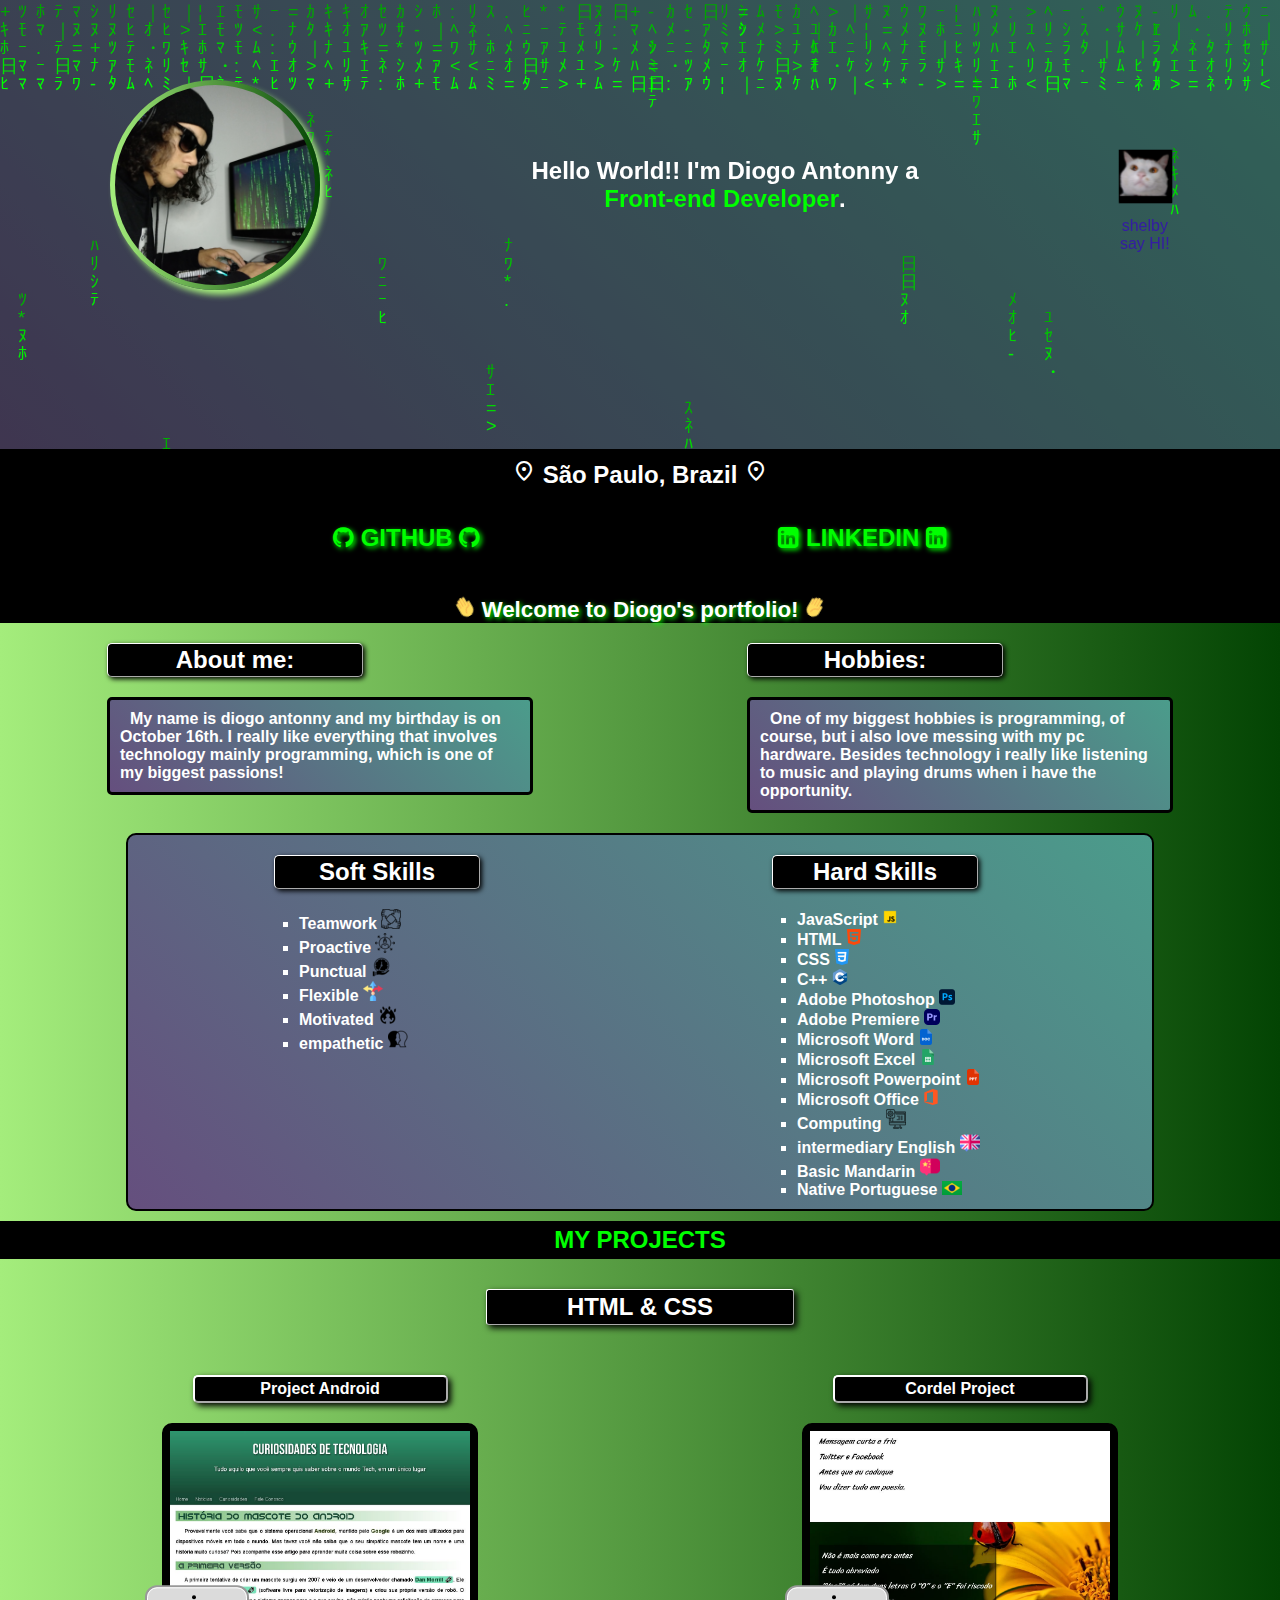
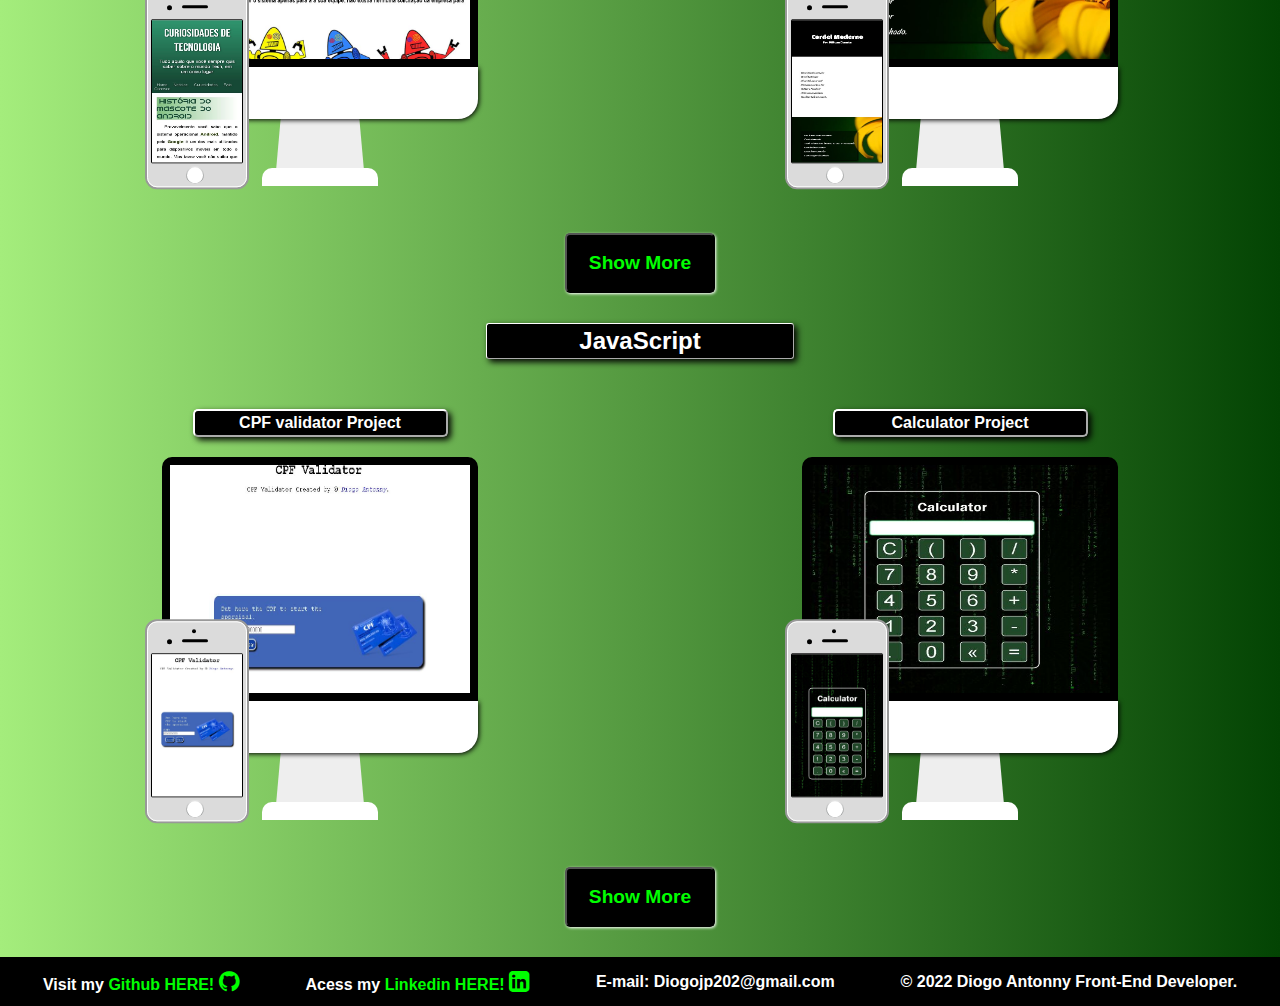
==== commit 40026016: "logo do shelby alterada" ====
--- a/index.html
+++ b/index.html
@@ -21,7 +21,31 @@
             <h1 id="apresentacao">
                 Hello World!! I'm Diogo Antonny a <strong>Front-end Developer</strong>.
             </h1>
-            <p class="fontRaibow"><img src="Imagens/Shelby.png" alt="Shelby" id="shelby"> shelby say HI!</p>
+            <div id="ShelbyInACube">
+                <div class="container">
+                    <div class="cube">
+                        <div class="s1">
+                            <img src="Imagens/Shelby.png" alt="Shelby" id="shelby">
+                        </div>
+                        <div class="s2">
+                            <img src="Imagens/Shelby.png" alt="Shelby" id="shelby">
+                        </div>
+                        <div class="s3">
+                            <img src="Imagens/Shelby.png" alt="Shelby" id="shelby">
+                        </div>
+                        <div class="s4">
+                            <img src="Imagens/Shelby.png" alt="Shelby" id="shelby">
+                        </div>
+                        <div class="s5">
+                            <img src="Imagens/Shelby.png" alt="Shelby" id="shelby">
+                        </div>
+                        <div class="s6">
+                            <img src="Imagens/Shelby.png" alt="Shelby" id="shelby">
+                        </div>
+                    </div>
+                </div>
+                <p class="fontRaibow">shelby say HI!</p>
+            </div>
         </div>
 
         <canvas id="matrix"></canvas>
--- a/estilos/mobile.css
+++ b/estilos/mobile.css
@@ -90,6 +90,66 @@
     background-image: var(--cor3);
 }
 
+#ShelbyInACube{
+    display: flex;
+    flex-direction: column;
+    width: 50px;
+    height: 100px;
+}
+
+.container{
+    margin: 16px 0;
+
+    perspective: 1000px;
+    perspective-origin: 100% 100%;
+}
+
+.cube{
+    position: relative;
+    width: 50px;
+    height: 50px;
+    transform-style: preserve-3d;
+    animation: rotate 6s linear infinite;
+}
+
+.cube > div{
+    position: absolute;
+    width: 50px;
+    height: 50px;
+    background-color: #000;
+    border: #000 solid 1px;
+}
+
+.s1{
+    transform: translateZ(25px);
+}
+
+.s2{
+    transform: rotateY(90deg) translateZ(25px);
+}
+
+.s3{
+    transform: rotateY(180deg) translateZ(25px);
+}
+
+.s4{
+    transform: rotateX(90deg) translateZ(25px);
+}
+
+.s5{
+    transform: rotateY(-90deg) translateZ(25px);
+}
+
+.s6{
+    transform: rotateX(-90deg) translateZ(25px) rotateY(180deg);
+}
+
+@keyframes rotate {
+    100% {
+        transform: rotateX(0deg) rotateY(360deg) rotateZ(360deg);
+    }
+}
+
 #shelby{
     width: 50px;
 }
@@ -140,7 +200,6 @@
 }
 
 .hand{
-    transition-duration: .5s;
     transition: .5s;
 }
 
@@ -245,12 +304,14 @@
     flex-wrap: wrap;
     justify-content: space-around;
 }
+
 .projeto{
     min-width: 350px;
     max-width: 500px;
     width: auto;
     height: 380px;
 }
+
 .computer{
     max-width: 350px;
     width: auto;
@@ -448,11 +509,11 @@
     background: #000;
     border-radius: 5px;
     box-shadow: 1px 1px 3px #fff;
+
+    transition: transform 1s;
 }
 
 .showMore:hover, .showMore1:hover{
-    transition: transform 0.5s;
-
     color: #000;
 
     background: #fff;
@@ -481,9 +542,11 @@
 
     background-color: #000;
 }
+
 .links{
     margin: 2px 0;
 }
+
 a{
     text-decoration: none;
     color: #0f0;
